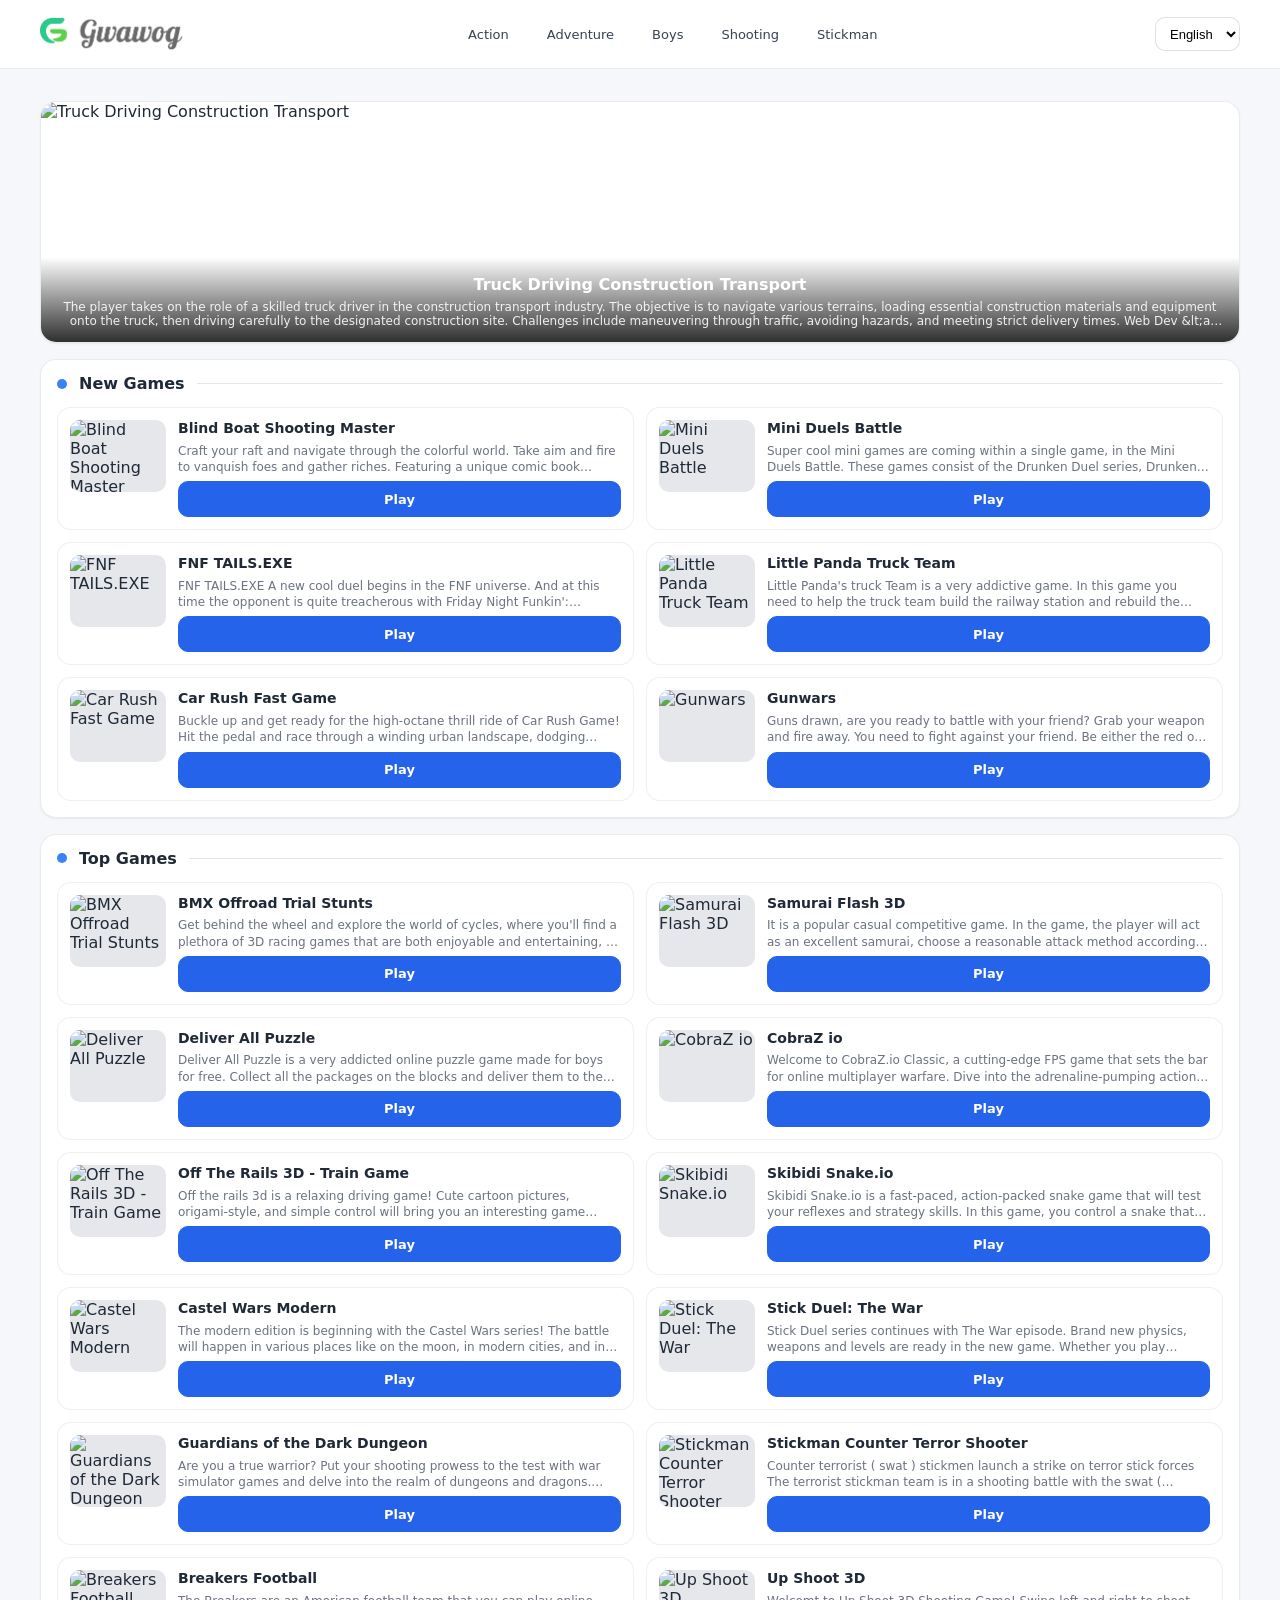
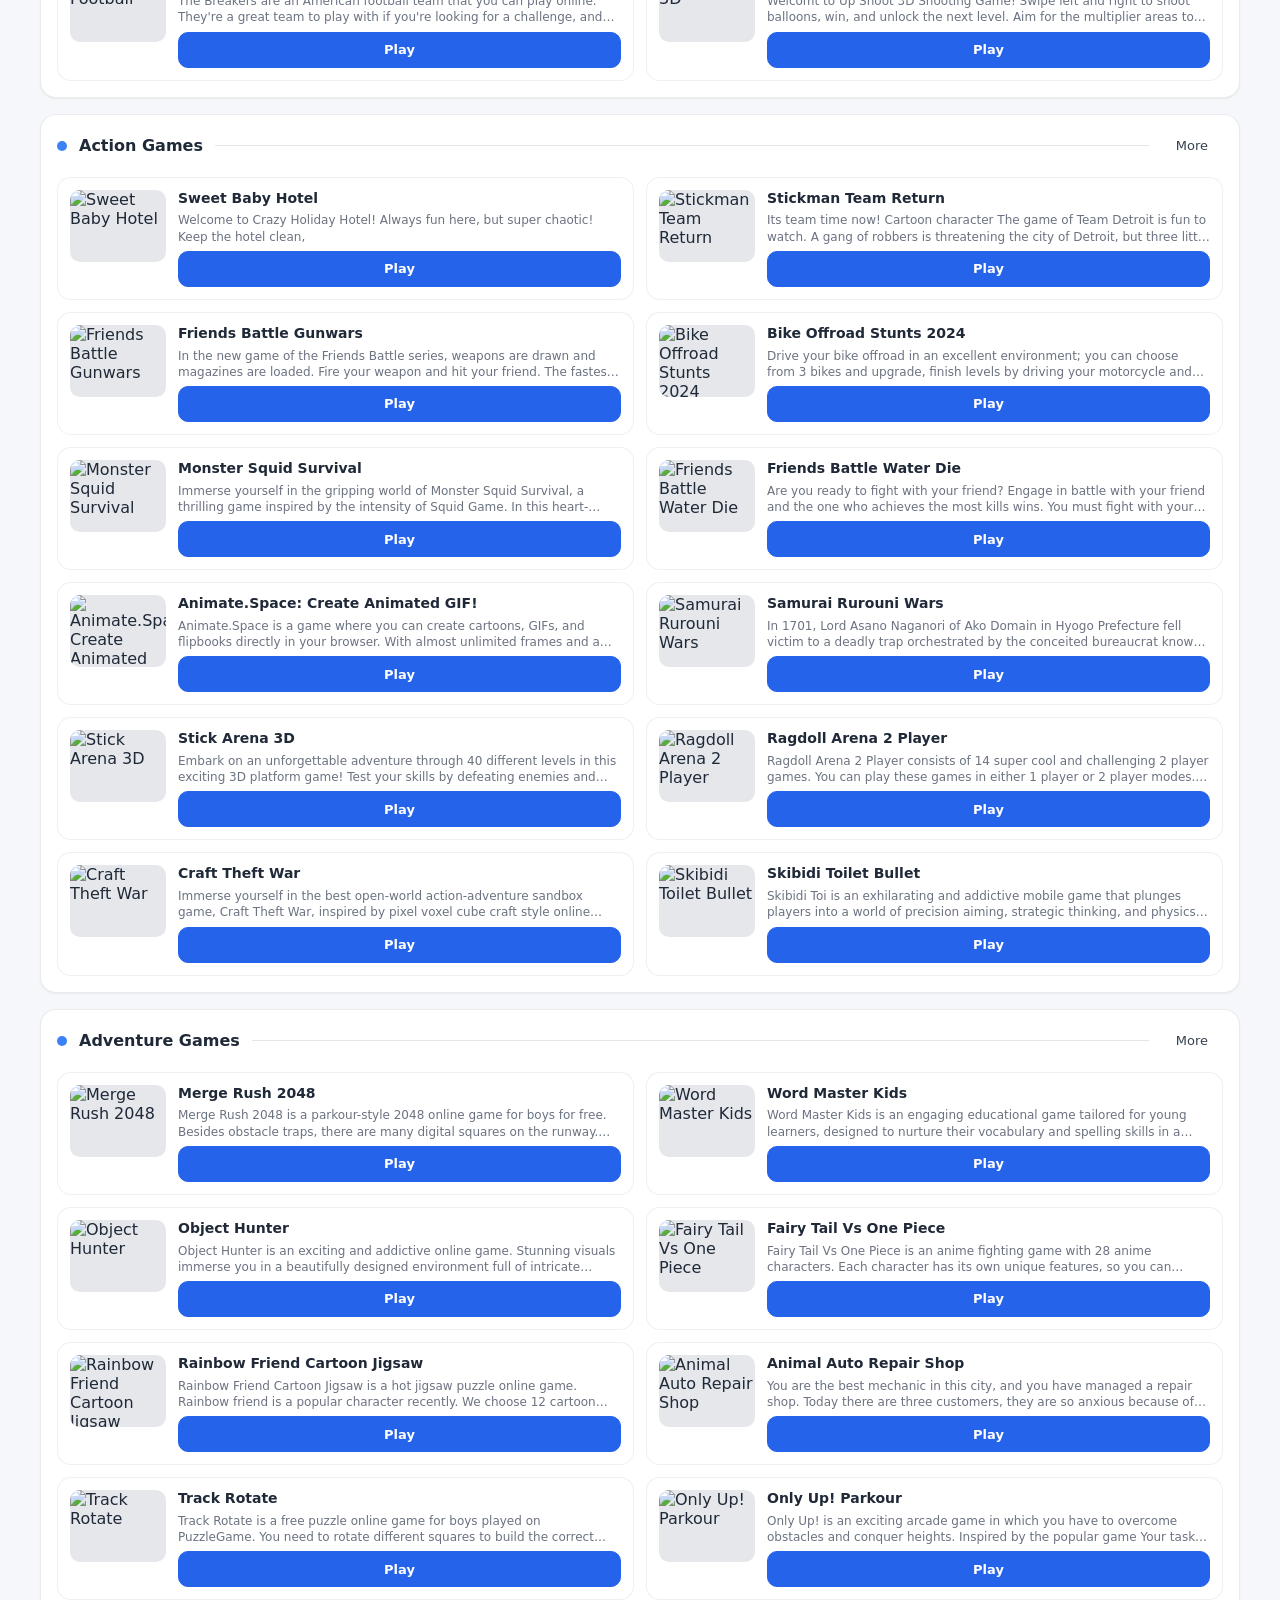
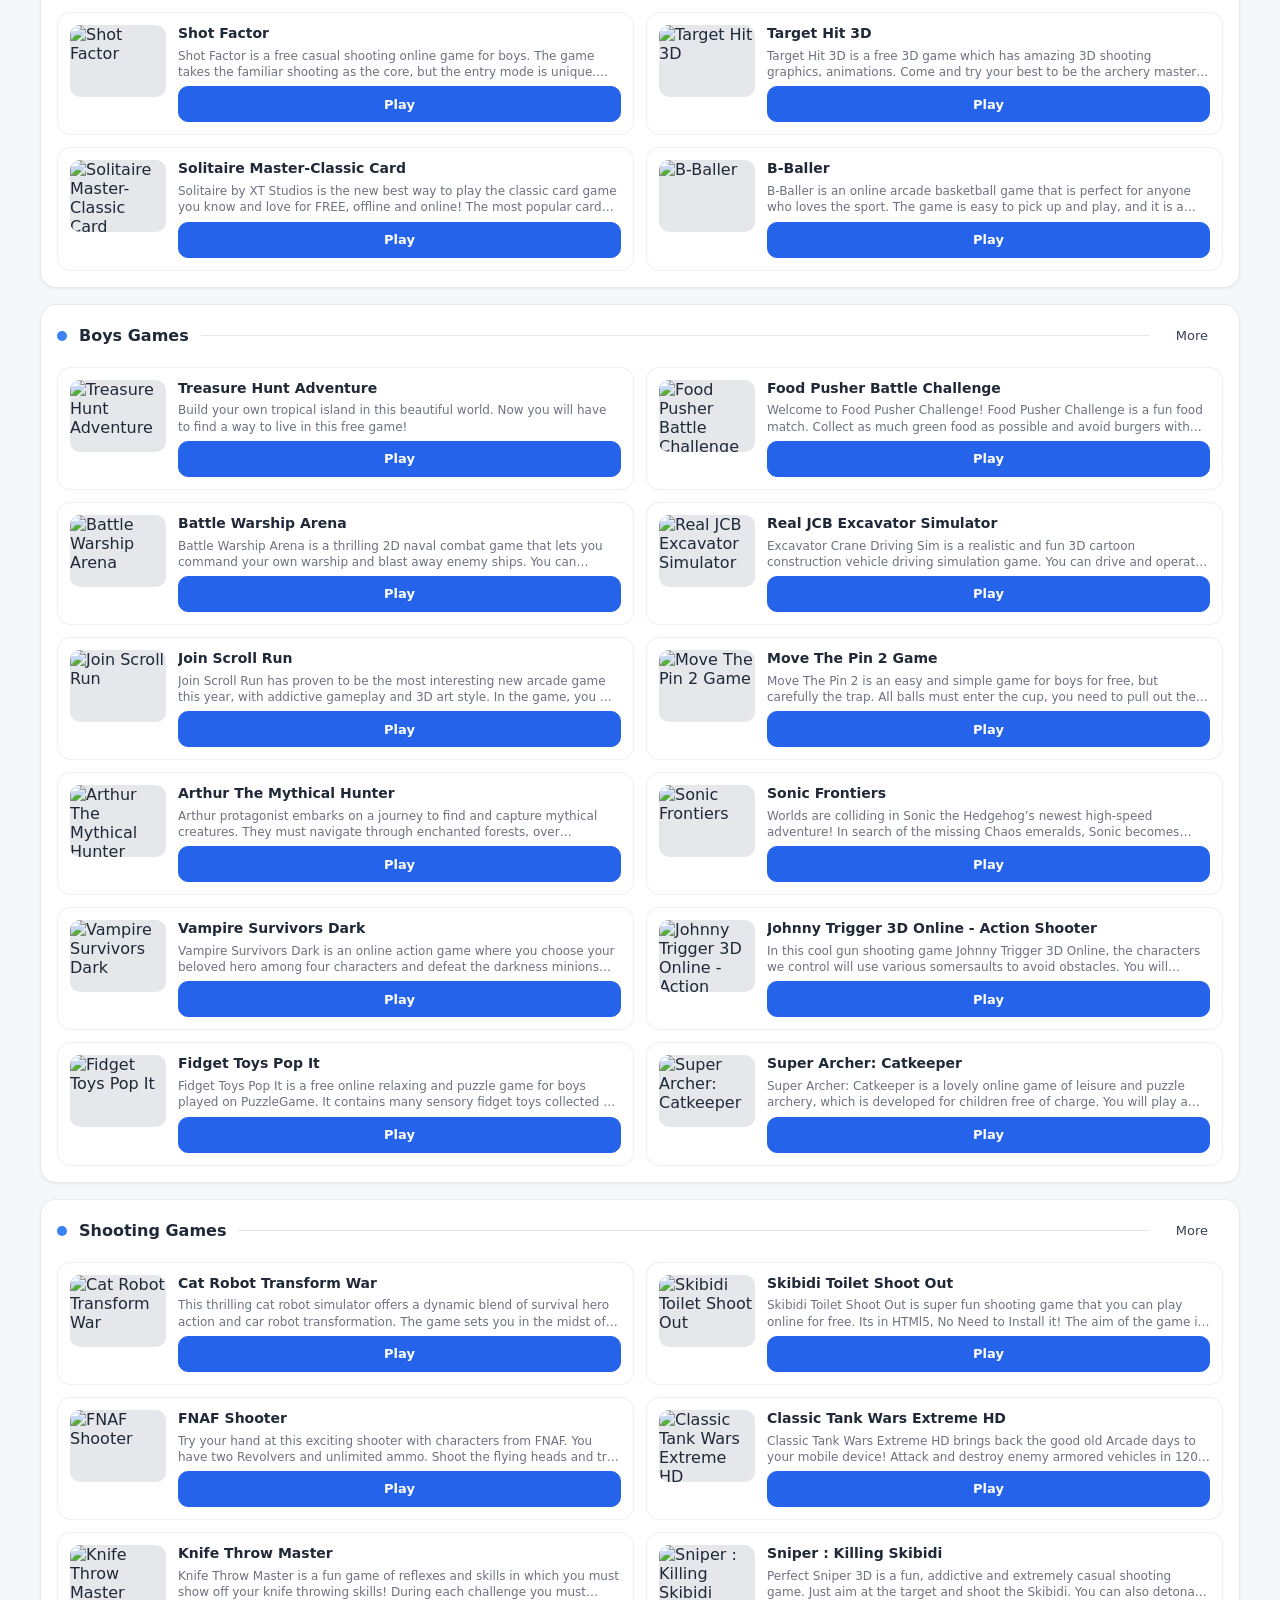
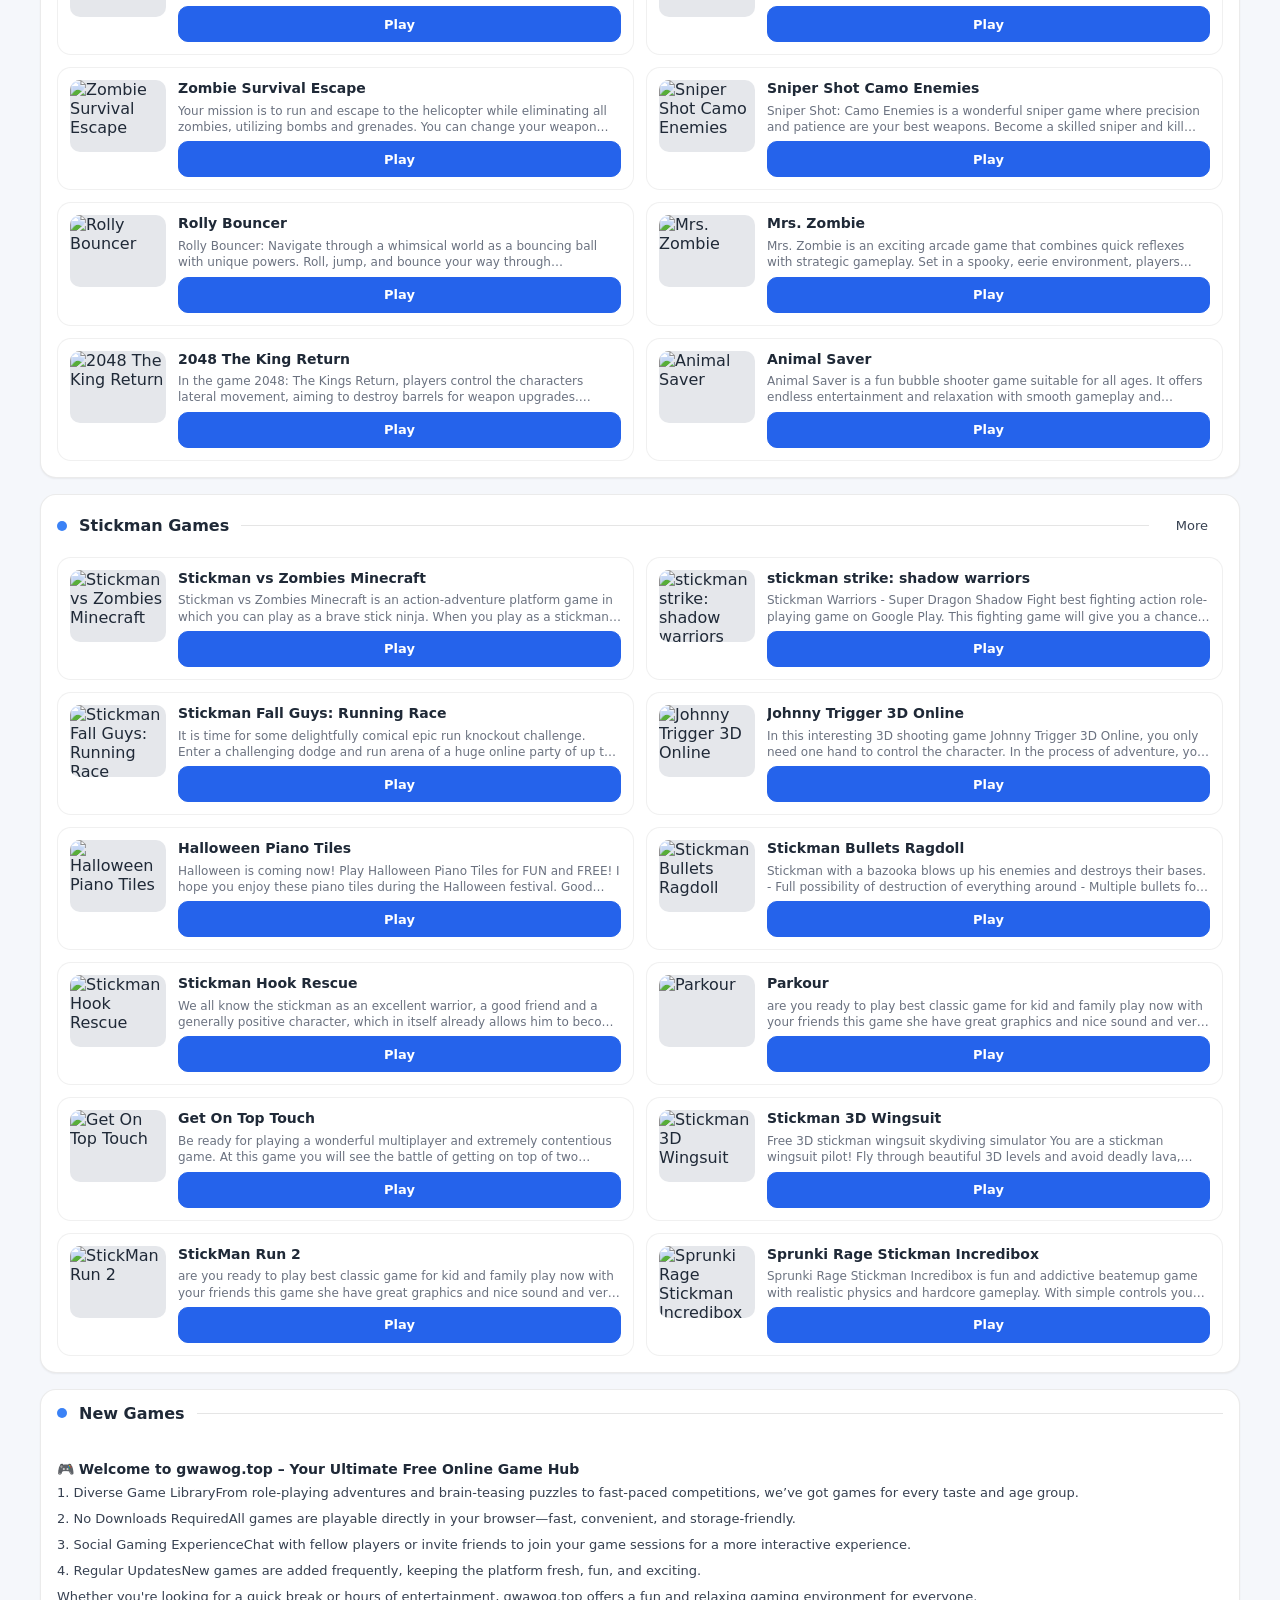
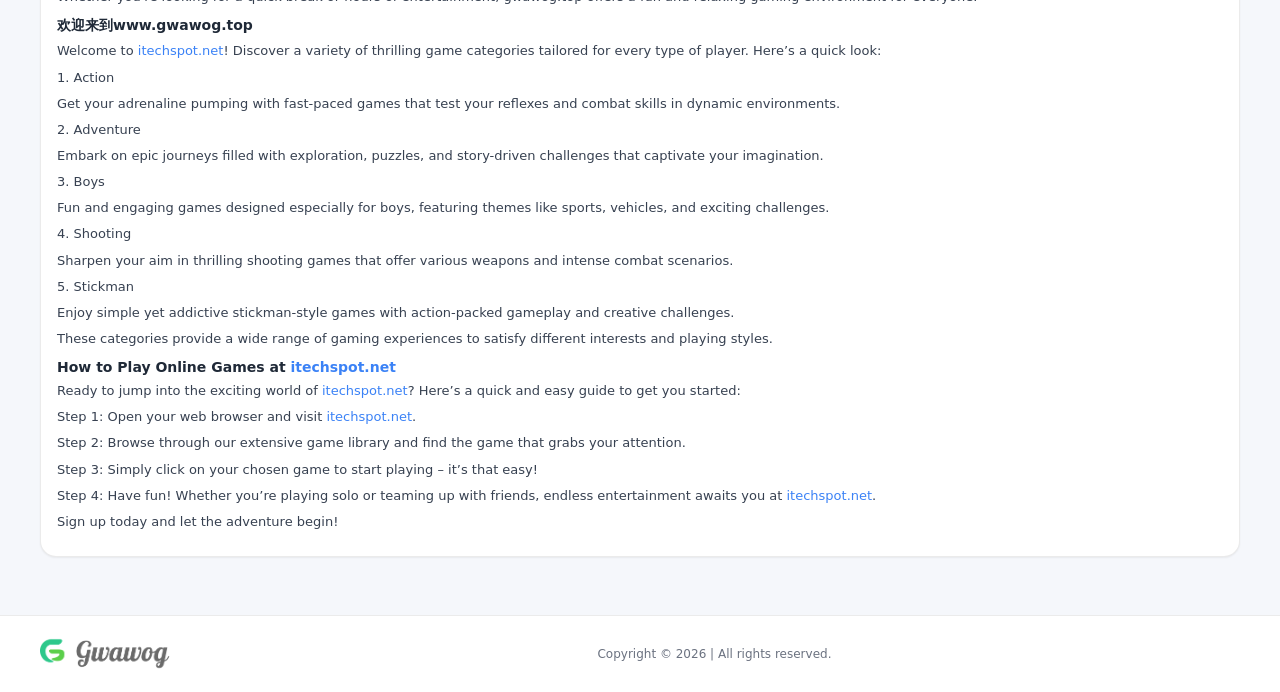
==== index.html @ 8b952397 "xiewen" ====
<!doctype html>
<html lang="en">
  <head>
    <meta charset="utf-8" />
    <meta name="viewport" content="width=device-width, initial-scale=1" />
    <title>itechspot.net</title>
    <link rel="icon" href="./public/static/favicon.ico" />
    <link rel="stylesheet" href="./assets/app.css" />
    <script async src="https://pagead2.googlesyndication.com/pagead/js/adsbygoogle.js?client=ca-pub-3667734512479064" crossorigin="anonymous"></script>
    <script async src="https://www.googletagmanager.com/gtag/js?id=G-0FKCXR93S2" crossorigin="anonymous"></script>
    <script>
      window.dataLayer = window.dataLayer || [];
      function gtag(){window.dataLayer.push(arguments)}
      gtag('js', new Date());
      gtag('config', 'G-0FKCXR93S2');
    </script>
    <script>
      !function (w, d, t) {
        w.TiktokAnalyticsObject=t;var ttq=w[t]=w[t]||[];ttq.methods=["page","track","identify","instances","debug","on","off","once","ready","alias","group","enableCookie","disableCookie","holdConsent","revokeConsent","grantConsent"],ttq.setAndDefer=function(t,e){t[e]=function(){t.push([e].concat(Array.prototype.slice.call(arguments,0)))}};for(var i=0;i<ttq.methods.length;i++)ttq.setAndDefer(ttq,ttq.methods[i]);ttq.instance=function(t){for(
        var e=ttq._i[t]||[],n=0;n<ttq.methods.length;n++)ttq.setAndDefer(e,ttq.methods[n]);return e},ttq.load=function(e,n){var r="https://analytics.tiktok.com/i18n/pixel/events.js",o=n&&n.partner;ttq._i=ttq._i||{},ttq._i[e]=[],ttq._i[e]._u=r,ttq._t=ttq._t||{},ttq._t[e]=+new Date,ttq._o=ttq._o||{},ttq._o[e]=n||{};n=document.createElement("script")
        ;n.type="text/javascript",n.async=!0,n.src=r+"?sdkid="+e+"&lib="+t;e=document.getElementsByTagName("script")[0];e.parentNode.insertBefore(n,e)};
        ttq.load('D3RL3DRC77U1N95E6690');
        ttq.page();
      }(window, document, 'ttq');
    </script>
  </head>
  <body>
    <header class="header">
      <div class="nav">
        <a id="logo-link" class="logo" href="./index.html">
          <img src="./public/static/Group%20116.png" alt="gwawog" />
        </a>
        <div id="nav-links" class="nav-links"></div>
        <div class="lang">
          <select id="lang-select" class="select" aria-label="Language">
            <option value="en-US">English</option>
            <option value="ja-JP">日本語</option>
          </select>
        </div>
      </div>
    </header>

    <main class="container">
      <div id="app-error" style="color:#dc2626;font-size:13px;margin:10px 0;"></div>

      <!-- Display Ad -->
      <ins class="adsbygoogle"
        style="display:block"
        data-ad-client="ca-pub-3667734512479064"
        data-ad-slot="5269504787"
        data-ad-format="auto"
        data-full-width-responsive="true"></ins>
      <script>(adsbygoogle = window.adsbygoogle || []).push({});</script>

      <section class="card section hero">
        <div id="hero-track" class="hero-track"></div>
      </section>

      <section id="new-section" class="card section"></section>
      <section id="top-section" class="card section"></section>

      <div id="category-sections"></div>

      <section class="card section">
        <div class="section-head">
          <div class="dot"></div>
          <h2 id="page-title" class="section-title"></h2>
          <div class="section-line"></div>
        </div>
        <div id="info" class="info"></div>
      </section>

      <!-- Multiplex Ad -->
      <ins class="adsbygoogle"
        style="display:block"
        data-ad-format="autorelaxed"
        data-ad-client="ca-pub-3667734512479064"
        data-ad-slot="5648778738"></ins>
      <script>(adsbygoogle = window.adsbygoogle || []).push({});</script>
    </main>

    <footer class="footer">
      <div class="footer-inner">
        <img src="./public/static/Group%20116.png" alt="gwawog" />
        <div class="copyright">Copyright © <span id="year"></span> | All rights reserved.</div>
      </div>
    </footer>

    <script src="./generated/en-US.js"></script>
    <script src="./generated/ja-JP.js"></script>
    <script src="./assets/app.js"></script>
  </body>
</html>
---- assets/app.css ----
html, body {
  height: 100%;
}

body {
  margin: 0;
  font-family: ui-sans-serif, system-ui, -apple-system, Segoe UI, Roboto, Helvetica, Arial, "Apple Color Emoji", "Segoe UI Emoji";
  color: #1f2937;
  background: #f5f7fb;
}

a {
  color: inherit;
  text-decoration: none;
}

.container {
  max-width: 1200px;
  margin: 0 auto;
  padding: 16px 16px 24px;
}

.header {
  position: sticky;
  top: 0;
  z-index: 50;
  background: rgba(255, 255, 255, 0.92);
  backdrop-filter: blur(10px);
  border-bottom: 1px solid rgba(0, 0, 0, 0.08);
}

.nav {
  max-width: 1200px;
  margin: 0 auto;
  padding: 12px 16px;
  display: flex;
  align-items: center;
  justify-content: space-between;
  gap: 16px;
}

.logo {
  display: flex;
  align-items: center;
  gap: 10px;
}

.logo img {
  height: 44px;
  width: auto;
  display: block;
}

.nav-links {
  display: flex;
  flex-wrap: wrap;
  gap: 8px;
  align-items: center;
  justify-content: center;
}

.nav-pill {
  display: inline-flex;
  align-items: center;
  justify-content: center;
  height: 32px;
  padding: 0 14px;
  border-radius: 10px;
  color: #374151;
  background: transparent;
  border: 1px solid transparent;
  font-size: 13px;
  font-weight: 500;
  transition: background 0.15s ease, border-color 0.15s ease, color 0.15s ease;
}

.nav-pill:hover {
  background: #eff6ff;
  border-color: rgba(59, 130, 246, 0.15);
  color: #1d4ed8;
}

.nav-pill.active {
  background: #dbeafe;
  border-color: rgba(59, 130, 246, 0.35);
  color: #1d4ed8;
}

.lang {
  display: inline-flex;
  align-items: center;
  gap: 8px;
}

.select {
  height: 34px;
  border: 1px solid rgba(0, 0, 0, 0.12);
  border-radius: 10px;
  padding: 0 10px;
  font-size: 13px;
  background: white;
}

.card {
  background: white;
  border: 1px solid rgba(0, 0, 0, 0.08);
  border-radius: 16px;
  box-shadow: 0 1px 2px rgba(0, 0, 0, 0.06);
  overflow: hidden;
}

.section {
  margin: 16px 0;
}

.section-head {
  padding: 14px 16px;
  display: flex;
  align-items: center;
  gap: 12px;
}

.dot {
  width: 10px;
  height: 10px;
  border-radius: 999px;
  background: #3b82f6;
}

.section-title {
  font-size: 16px;
  font-weight: 800;
  margin: 0;
}

.section-line {
  flex: 1;
  height: 1px;
  background: rgba(0, 0, 0, 0.1);
}

.grid {
  padding: 0 16px 16px;
  display: grid;
  grid-template-columns: repeat(2, minmax(0, 1fr));
  gap: 12px;
}

@media (max-width: 720px) {
  .grid {
    grid-template-columns: 1fr;
  }
  .nav {
    flex-wrap: wrap;
    justify-content: center;
  }
  .nav-links {
    width: 100%;
  }
}

.game {
  display: flex;
  gap: 12px;
  align-items: stretch;
  padding: 12px;
  border: 1px solid rgba(0, 0, 0, 0.06);
  border-radius: 14px;
  transition: transform 0.12s ease, box-shadow 0.12s ease, border-color 0.12s ease;
  background: #ffffff;
}

.game:hover {
  transform: translateY(-1px);
  border-color: rgba(59, 130, 246, 0.2);
  box-shadow: 0 6px 18px rgba(15, 23, 42, 0.08);
}

.game-thumb {
  width: 96px;
  height: 72px;
  border-radius: 10px;
  overflow: hidden;
  flex: 0 0 auto;
  background: #e5e7eb;
}

.game-thumb img {
  width: 100%;
  height: 100%;
  object-fit: cover;
  display: block;
}

.game-body {
  min-width: 0;
  display: flex;
  flex-direction: column;
  gap: 6px;
  flex: 1;
}

.game-title {
  font-size: 14px;
  font-weight: 800;
  margin: 0;
  line-height: 1.2;
  overflow: hidden;
  text-overflow: ellipsis;
  white-space: nowrap;
}

.game-desc {
  font-size: 12px;
  color: #6b7280;
  margin: 0;
  line-height: 1.35;
  display: -webkit-box;
  -webkit-line-clamp: 2;
  -webkit-box-orient: vertical;
  overflow: hidden;
}

.btn {
  margin-top: auto;
  display: inline-flex;
  align-items: center;
  justify-content: center;
  height: 34px;
  padding: 0 12px;
  border-radius: 10px;
  border: 1px solid rgba(0, 0, 0, 0.12);
  background: #ffffff;
  color: #111827;
  font-size: 13px;
  font-weight: 600;
}

.btn.primary {
  background: #2563eb;
  border-color: #2563eb;
  color: white;
}

.btn.primary:hover {
  background: #1d4ed8;
  border-color: #1d4ed8;
}

.hero {
  position: relative;
  height: 240px;
}

.hero-track {
  display: flex;
  height: 100%;
  overflow: hidden;
}

.hero-slide {
  width: 100%;
  height: 100%;
  flex: 0 0 100%;
  position: relative;
}

.hero-slide img {
  width: 100%;
  height: 100%;
  object-fit: cover;
  display: block;
}

.hero-overlay {
  position: absolute;
  inset: auto 0 0 0;
  padding: 18px 16px 14px;
  background: linear-gradient(transparent, rgba(0, 0, 0, 0.82));
  color: white;
  text-align: center;
}

.hero-title {
  font-size: 16px;
  font-weight: 800;
  margin: 0 0 6px;
  overflow: hidden;
  text-overflow: ellipsis;
  white-space: nowrap;
}

.hero-desc {
  font-size: 12px;
  margin: 0;
  opacity: 0.9;
  display: -webkit-box;
  -webkit-line-clamp: 2;
  -webkit-box-orient: vertical;
  overflow: hidden;
}

.footer {
  margin-top: 18px;
  background: white;
  border-top: 1px solid rgba(0, 0, 0, 0.08);
}

.footer-inner {
  max-width: 1200px;
  margin: 0 auto;
  padding: 18px 16px;
  display: flex;
  align-items: center;
  gap: 12px;
}

.footer-inner img {
  height: 40px;
  width: auto;
}

.footer-inner .copyright {
  flex: 1;
  text-align: center;
  color: #6b7280;
  font-size: 12px;
}

.info {
  padding: 14px 16px 18px;
}

.info h3 {
  margin: 10px 0 6px;
  font-size: 14px;
  font-weight: 800;
}

.info p {
  margin: 6px 0;
  color: #374151;
  font-size: 13px;
  line-height: 1.55;
}

.host-link {
  color: #3b82f6;
}

.crumb {
  color: #6b7280;
  font-size: 12px;
  margin-bottom: 8px;
}

.page-title {
  margin: 0 0 10px;
  font-size: 20px;
  font-weight: 900;
}

.btn-row {
  display: flex;
  flex-wrap: wrap;
  gap: 10px;
  align-items: center;
}

.btn.ghost {
  background: #ffffff;
}

.player {
  width: 100%;
  aspect-ratio: 16 / 9;
  background: #0b1220;
  border-radius: 14px;
  overflow: hidden;
  border: 1px solid rgba(255, 255, 255, 0.08);
}

.player iframe {
  width: 100%;
  height: 100%;
  border: 0;
  display: block;
  background: #0b1220;
}

.note {
  margin: 10px 0 0;
  color: #6b7280;
  font-size: 12px;
  line-height: 1.5;
}
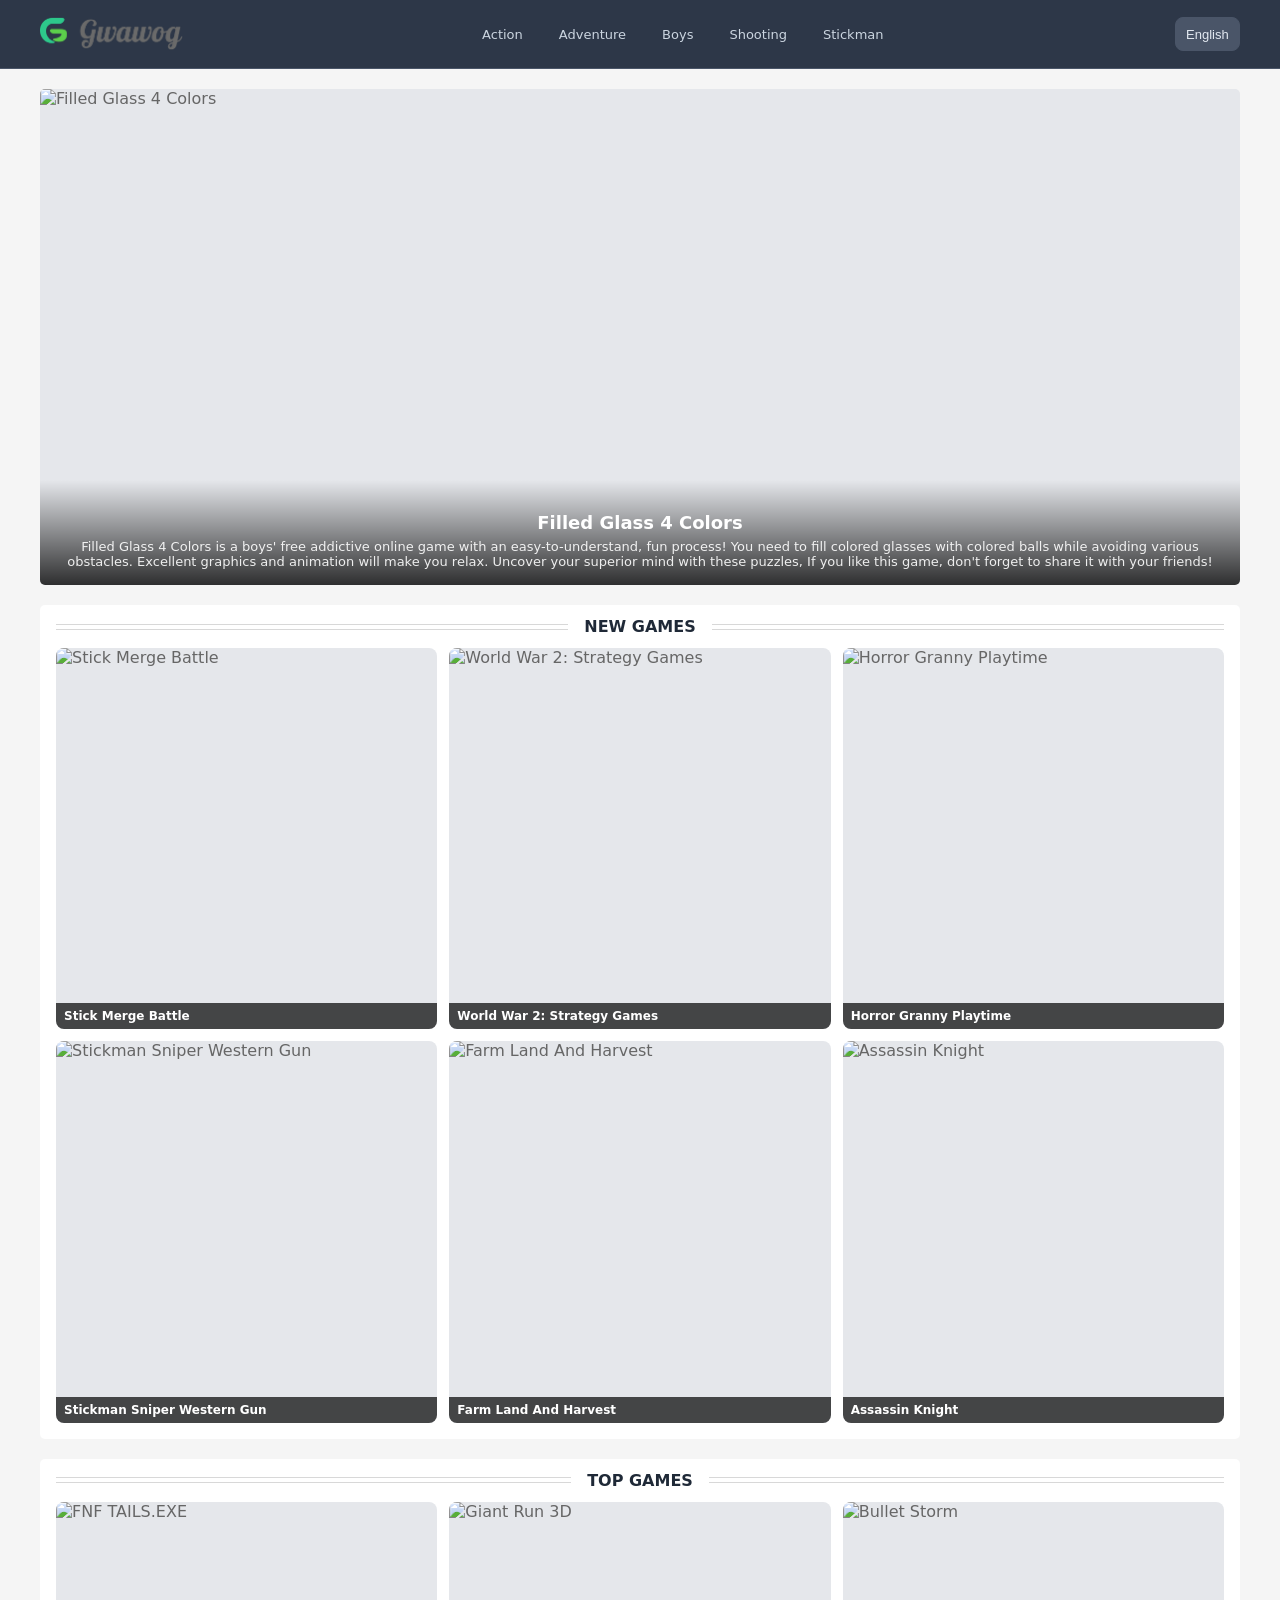
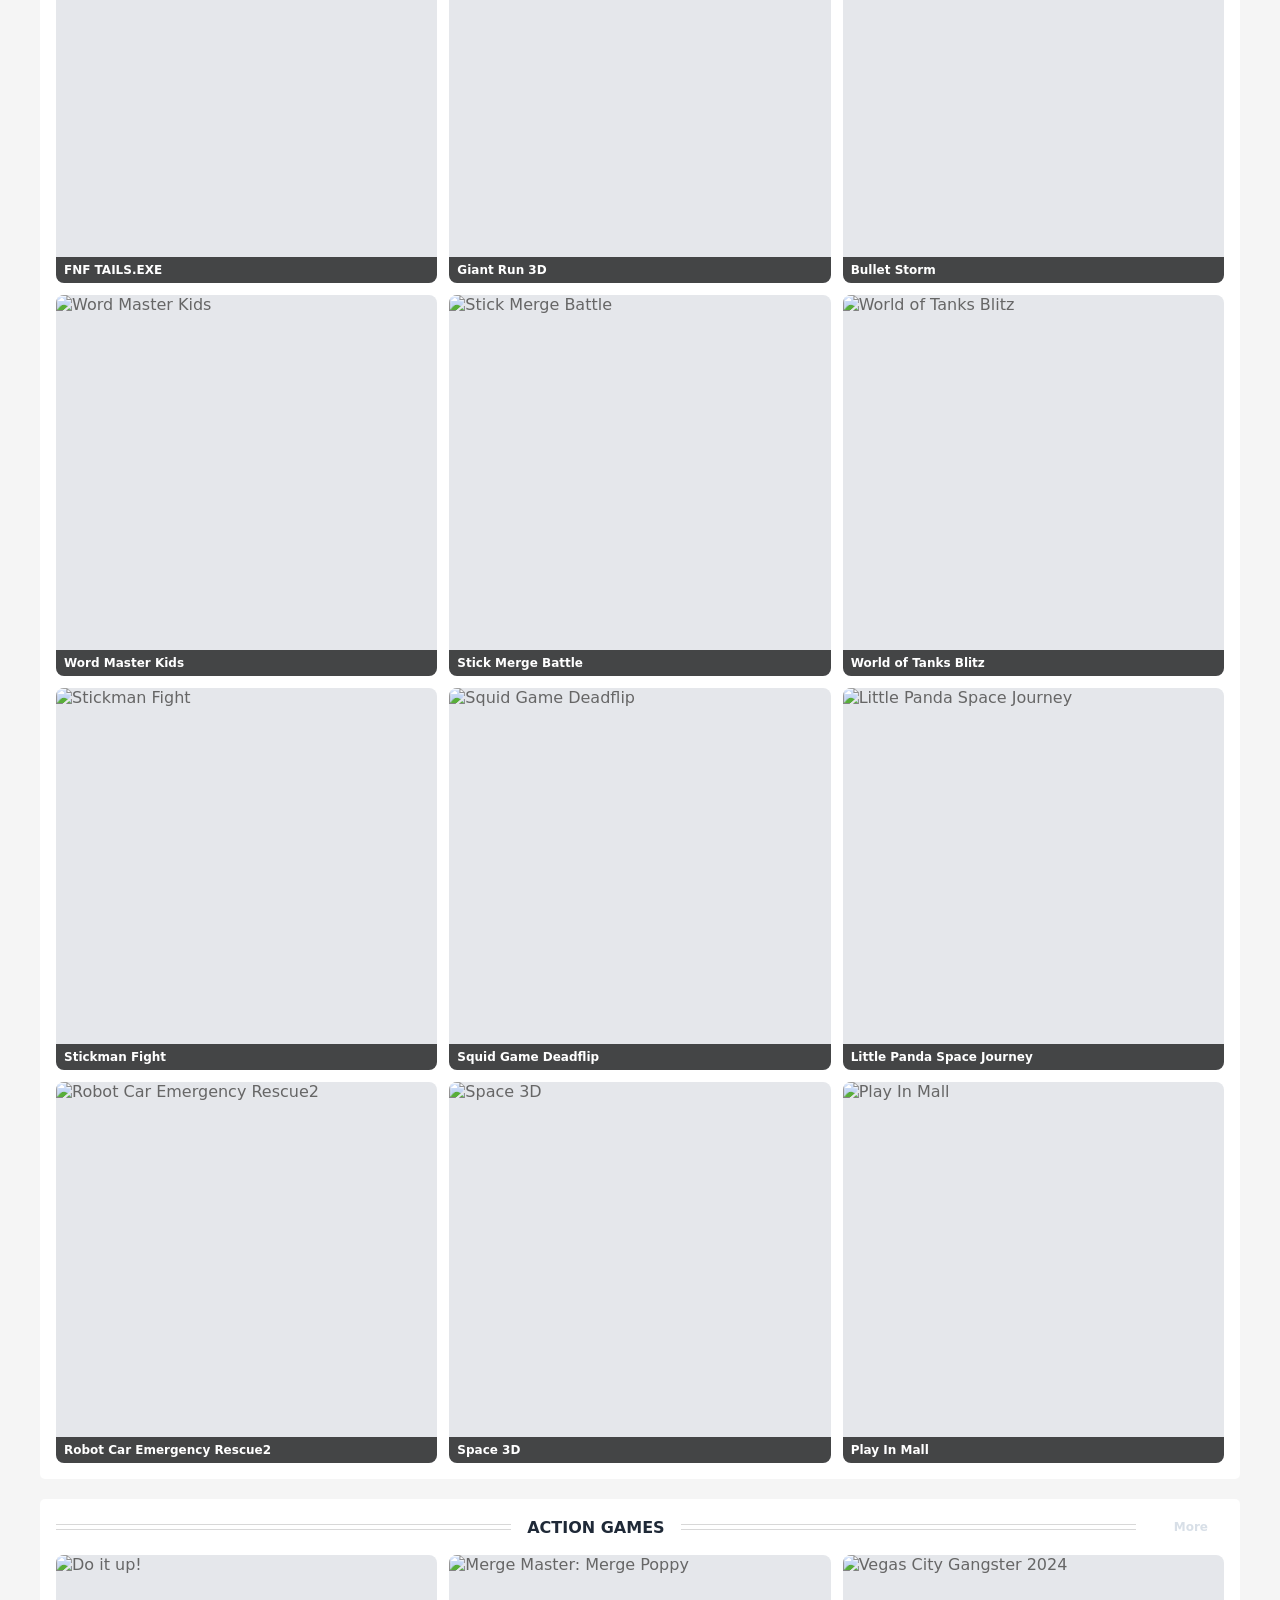
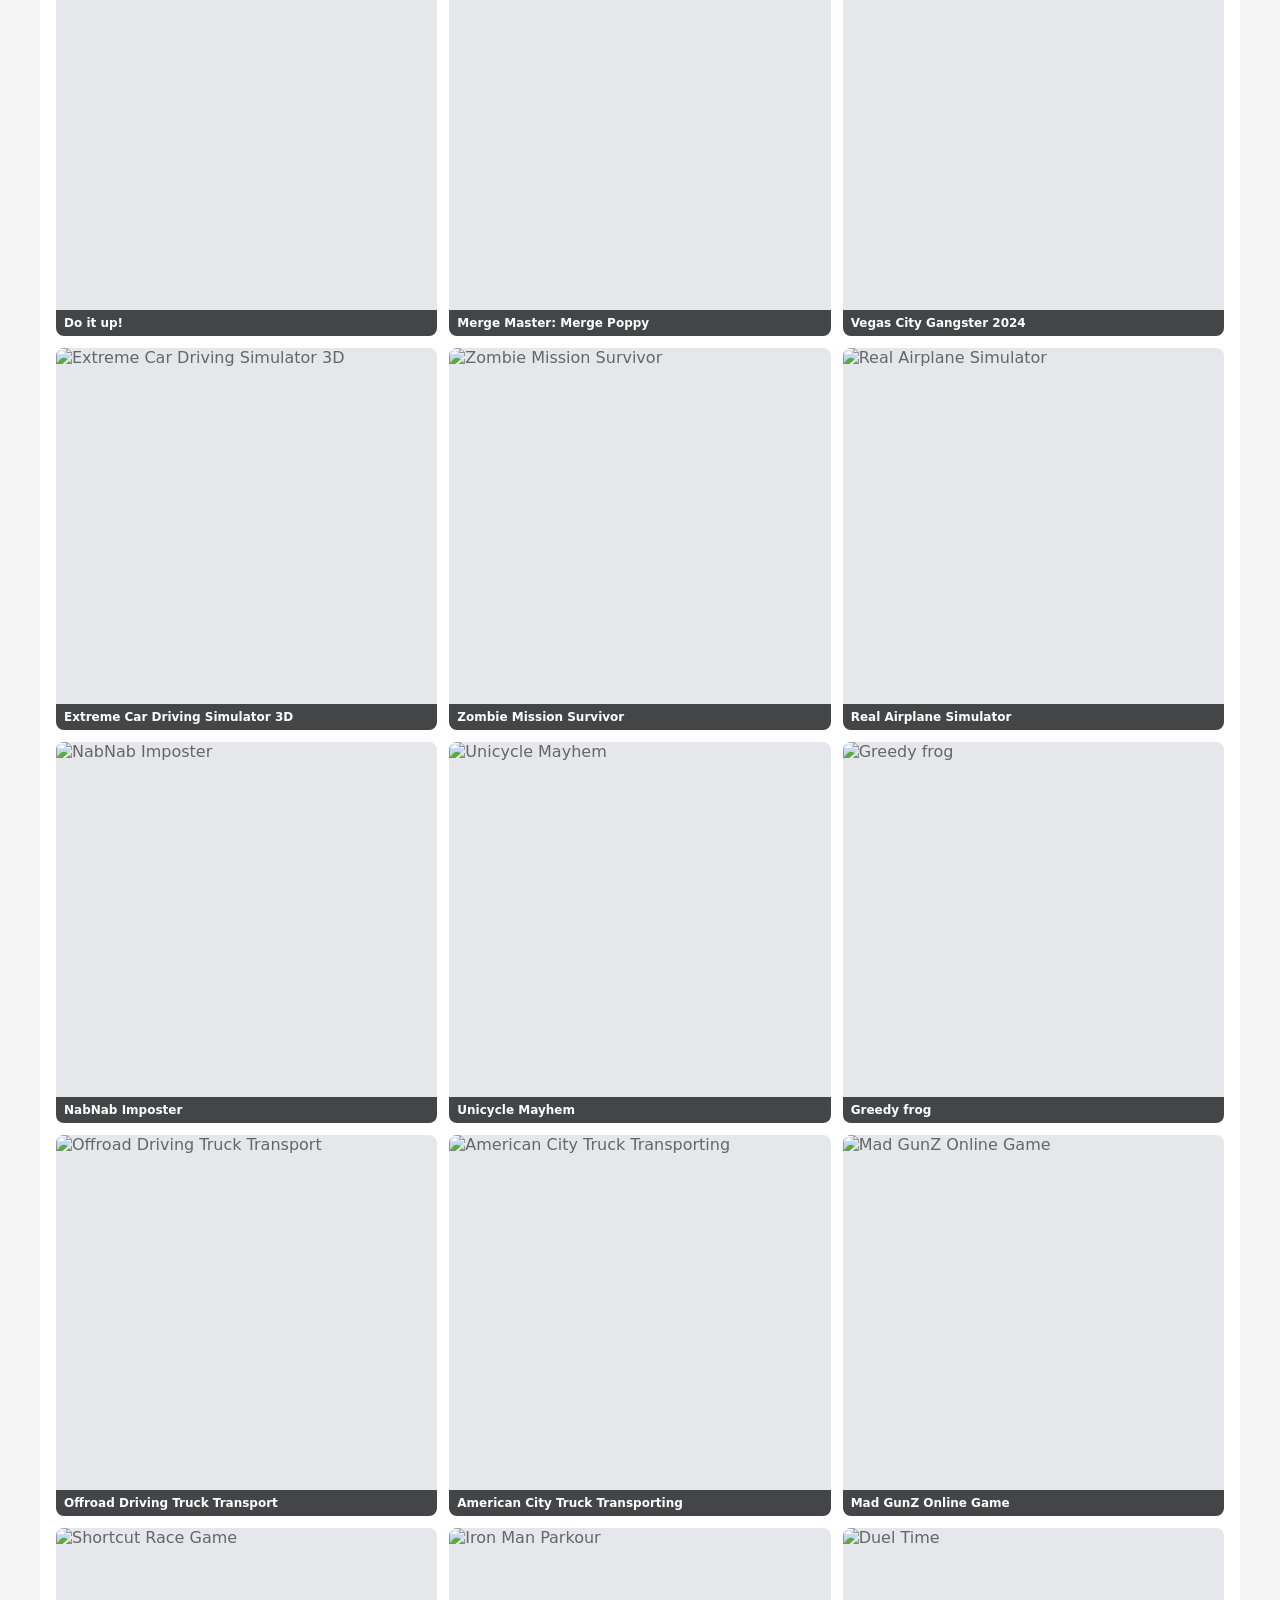
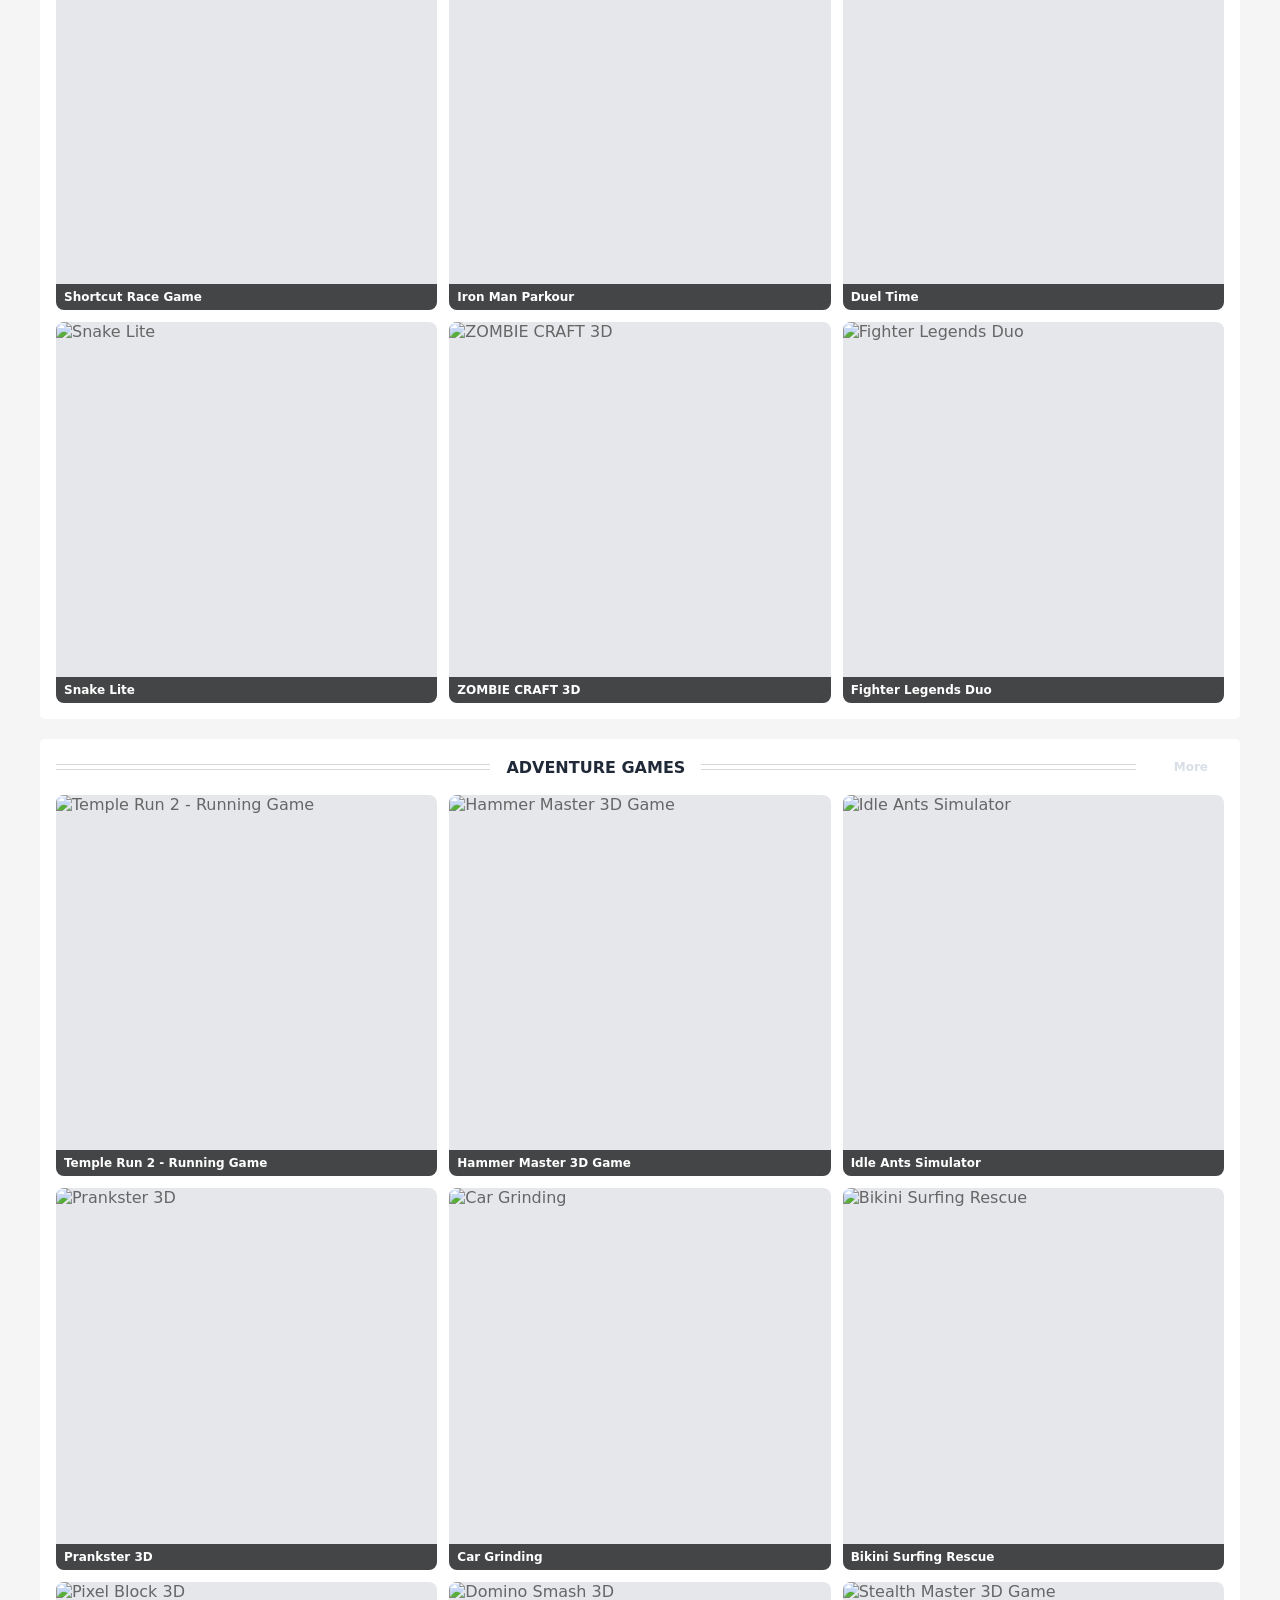
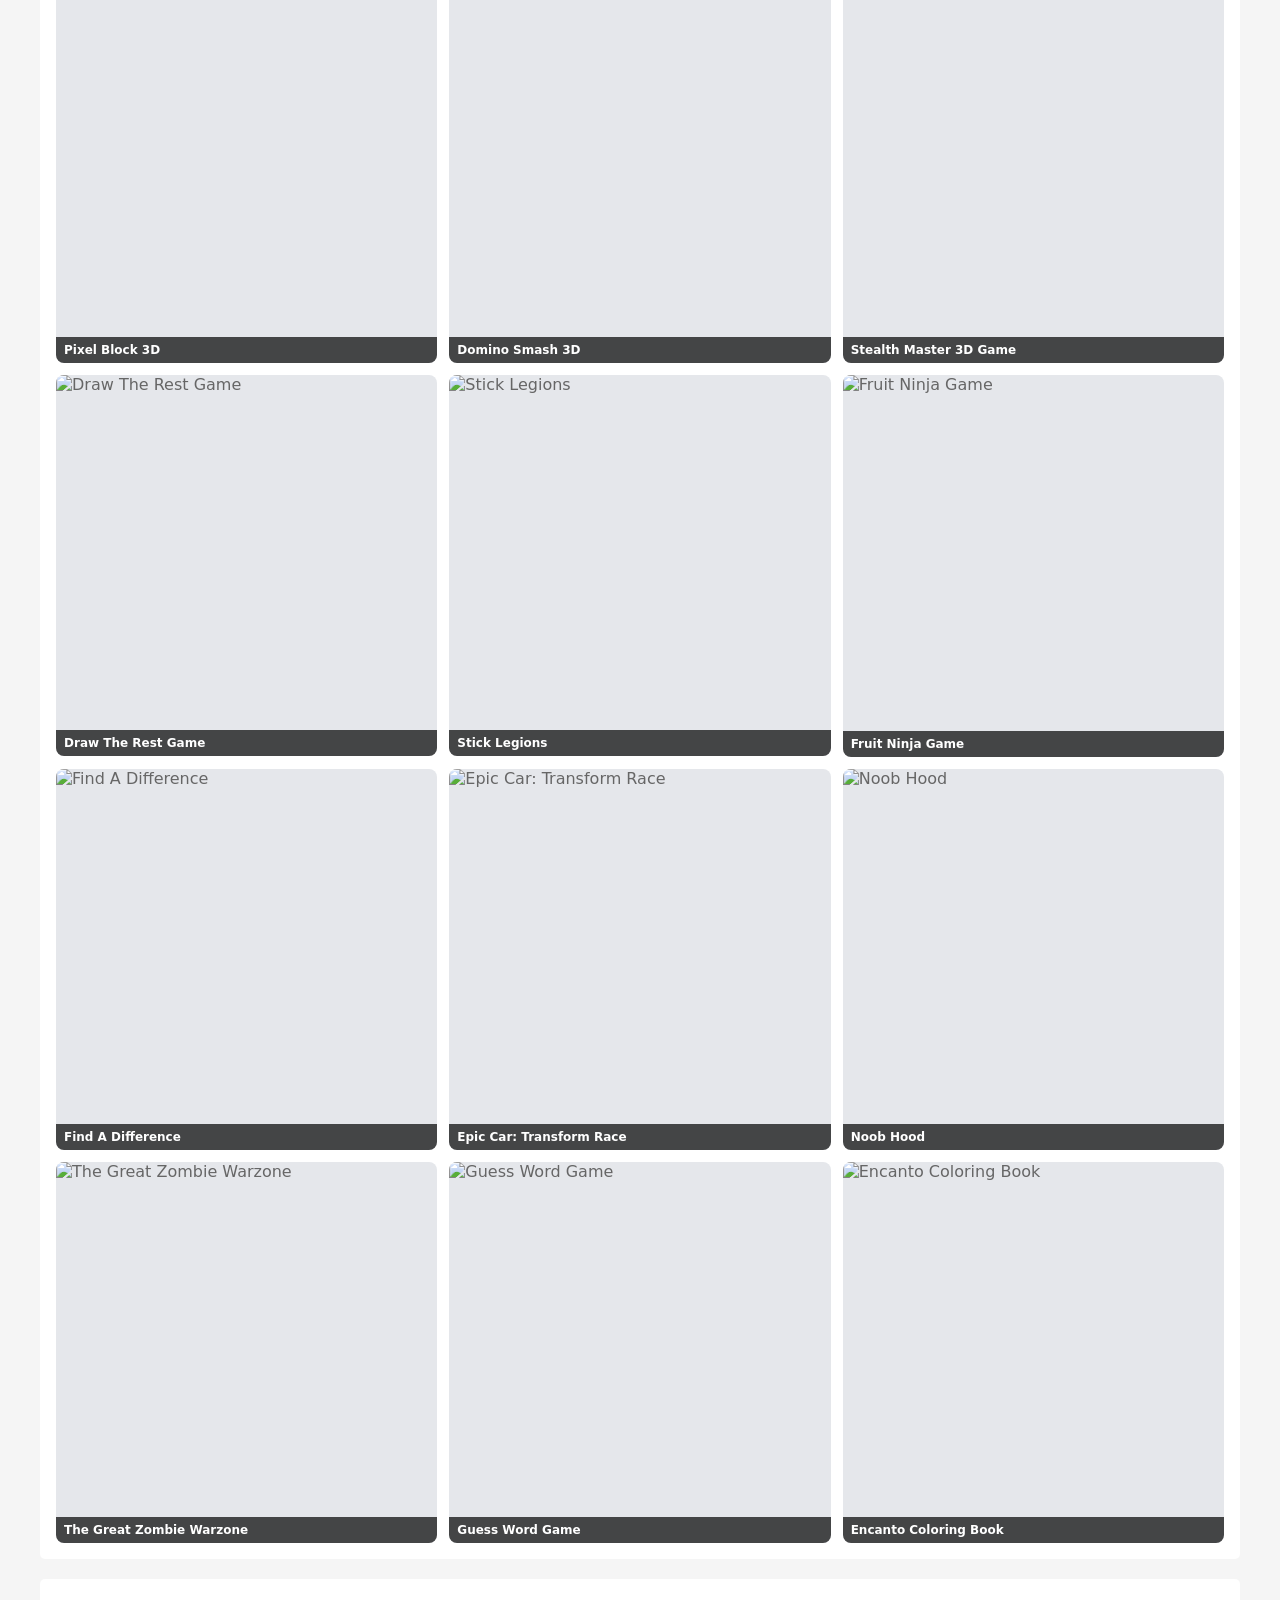
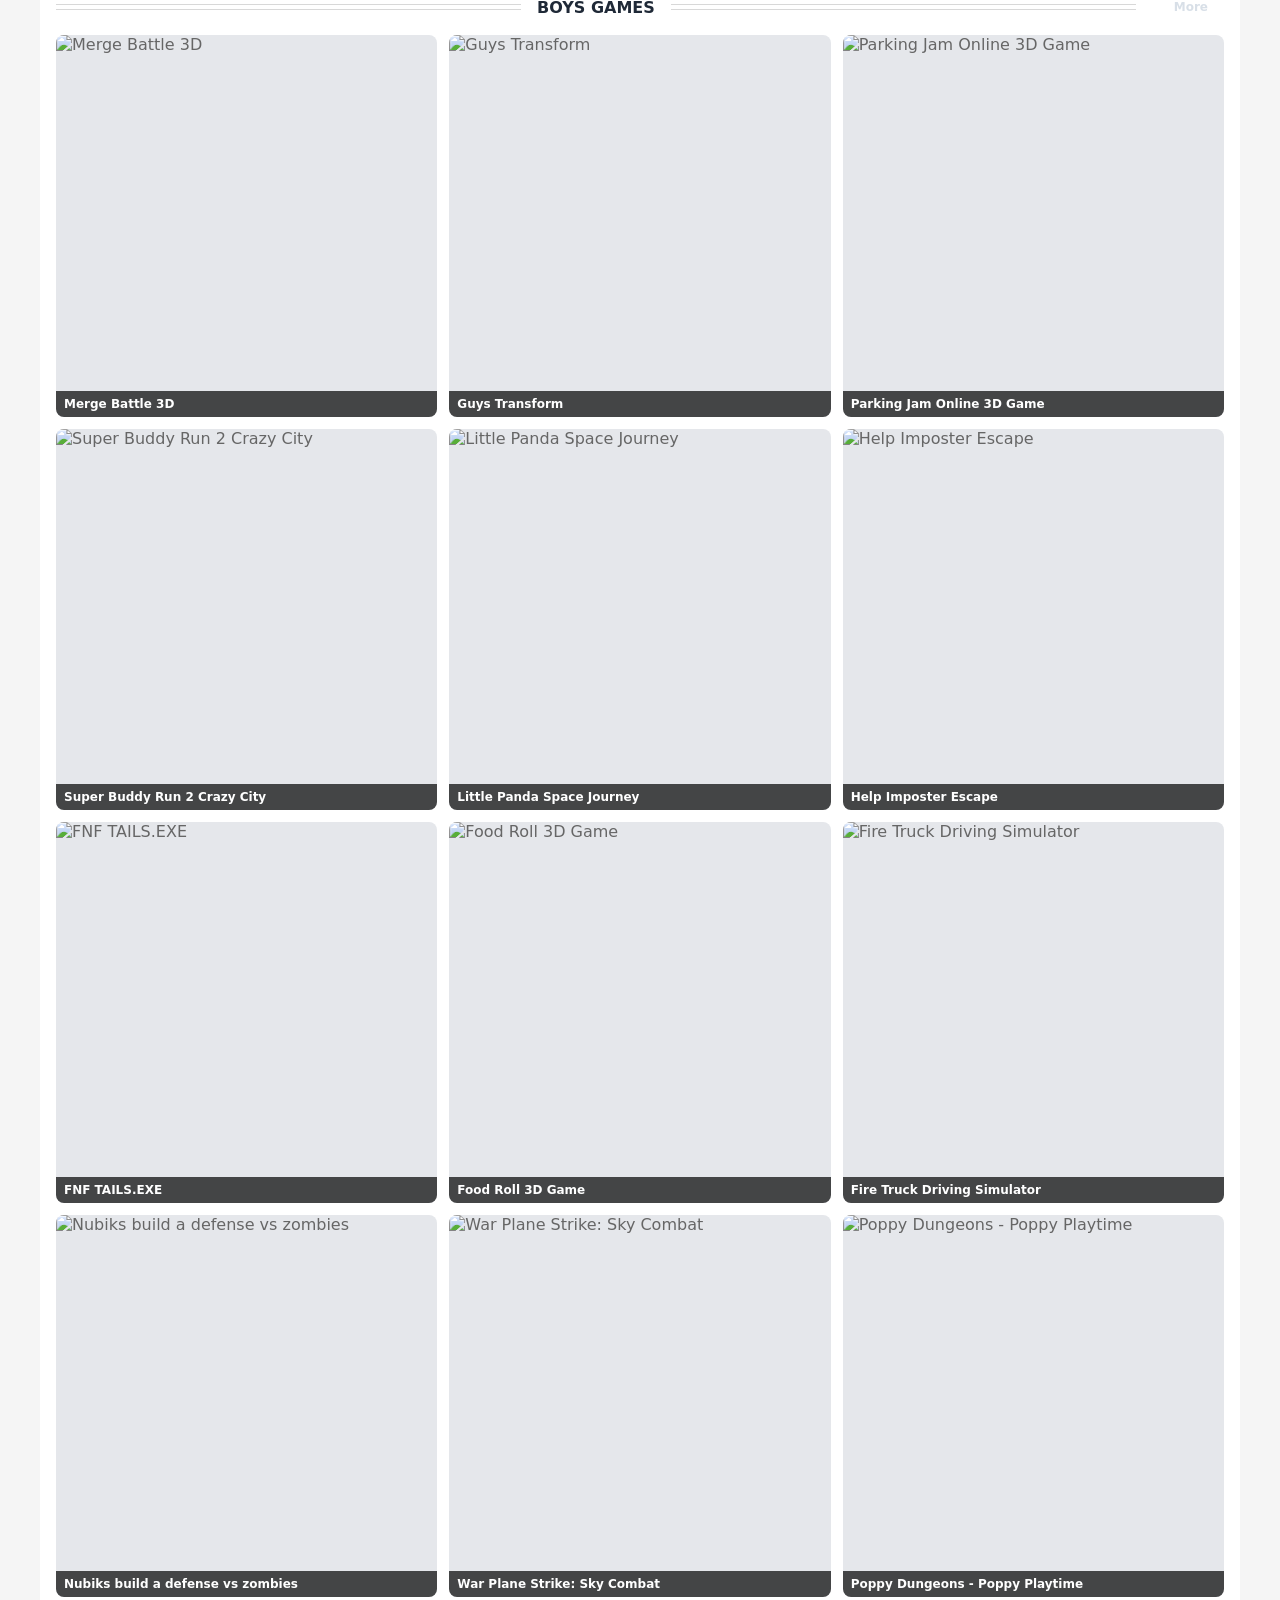
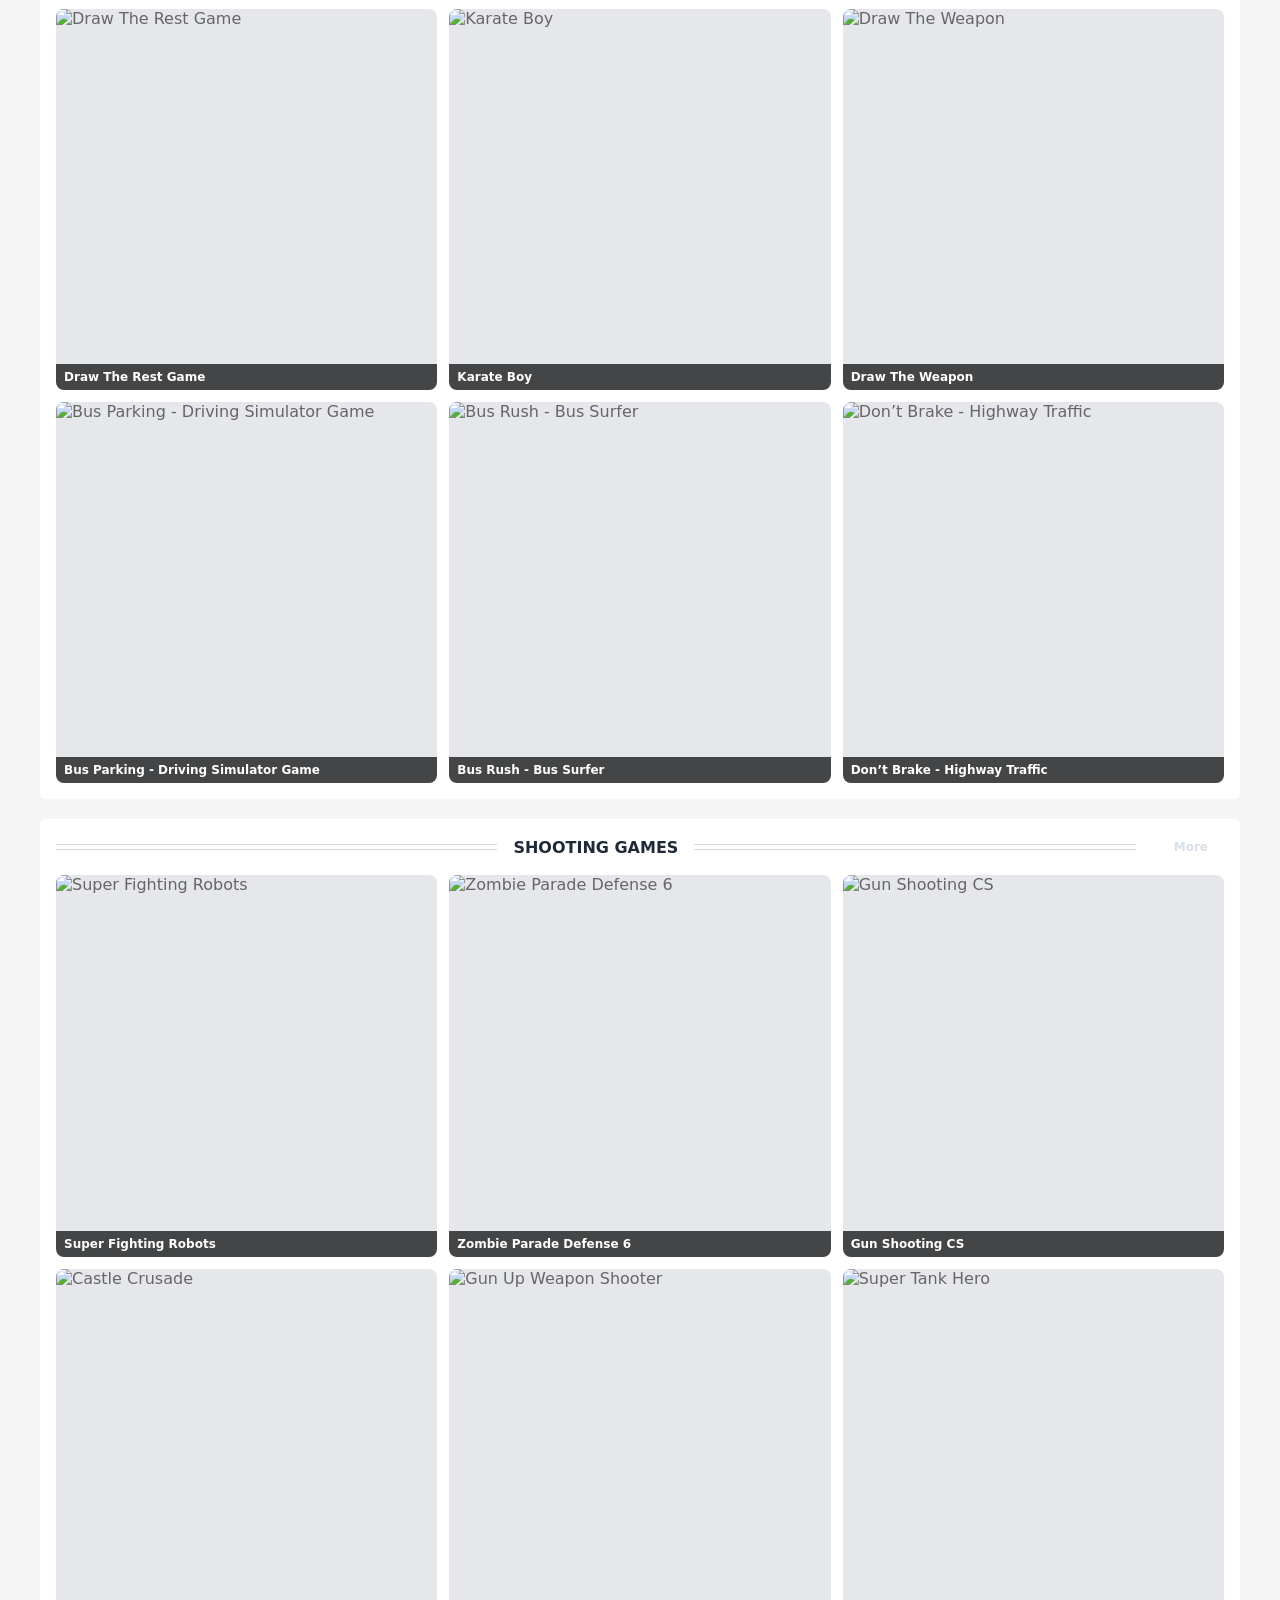
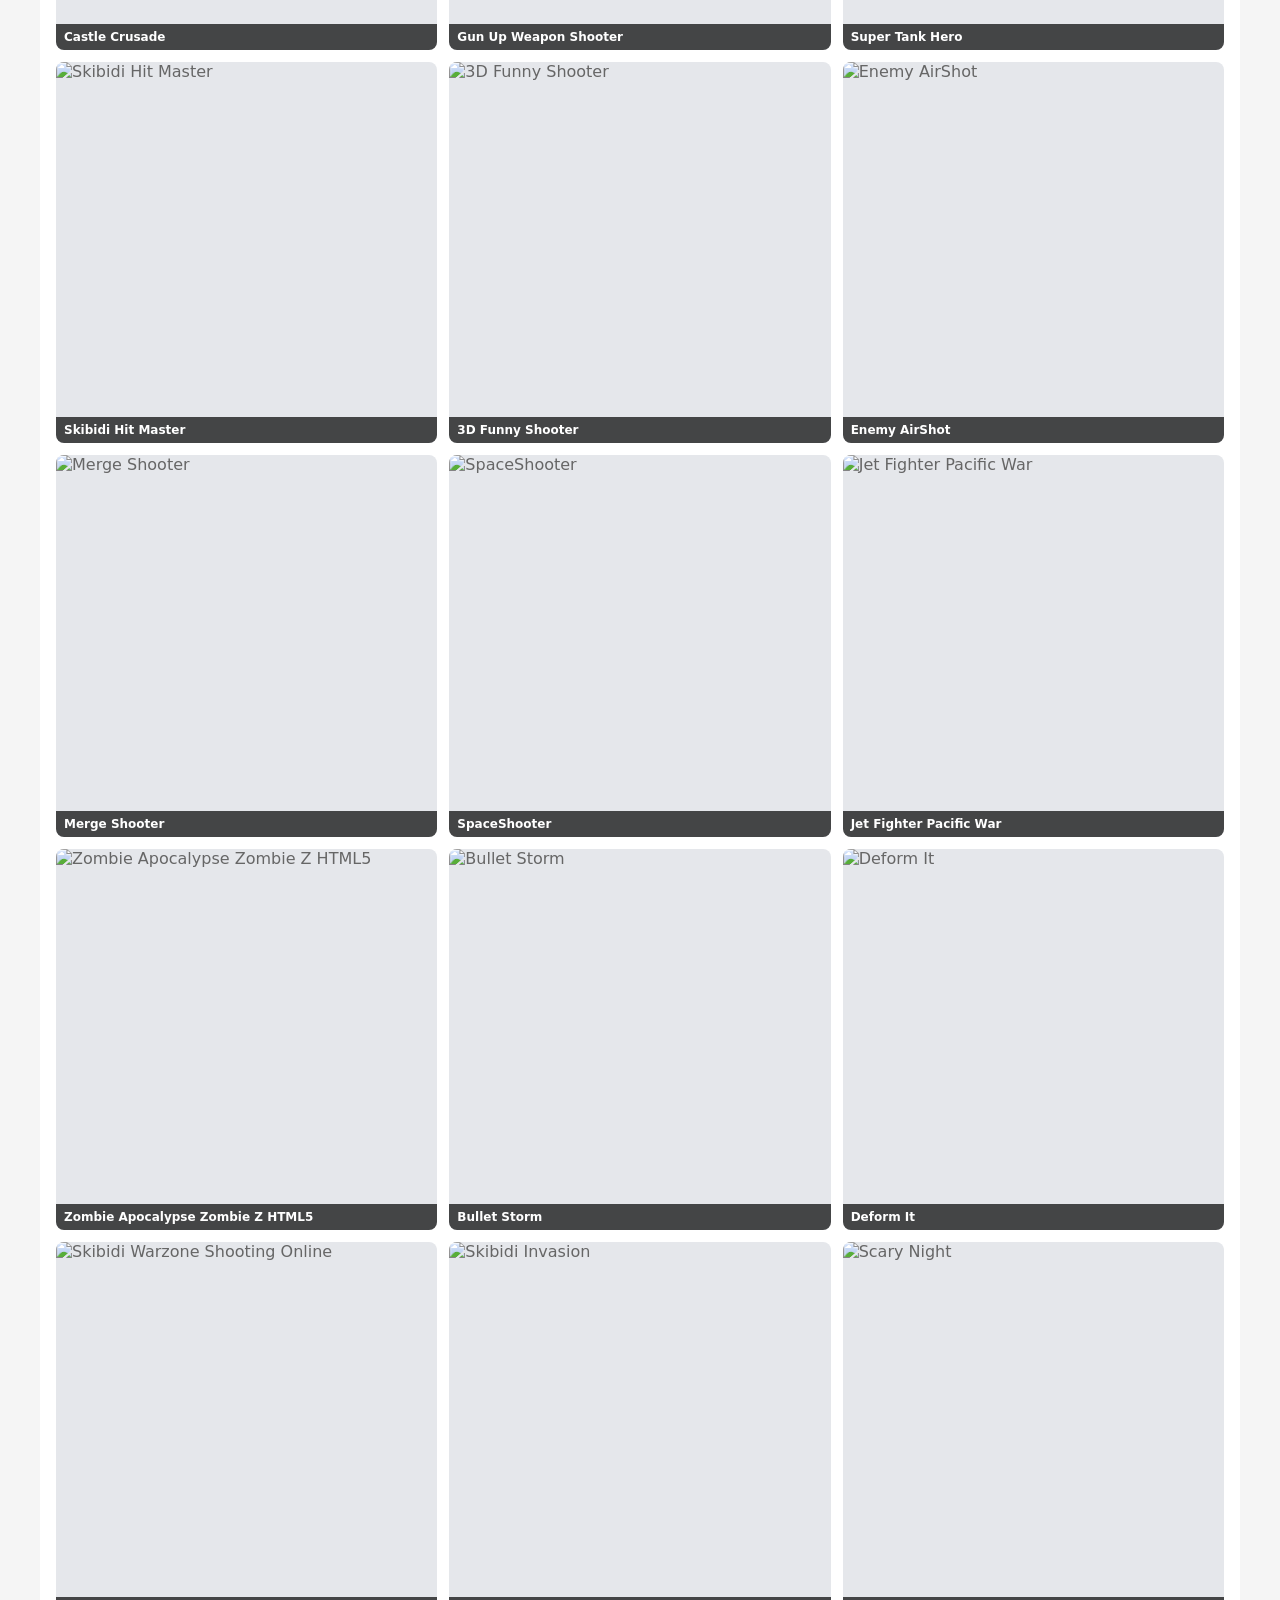
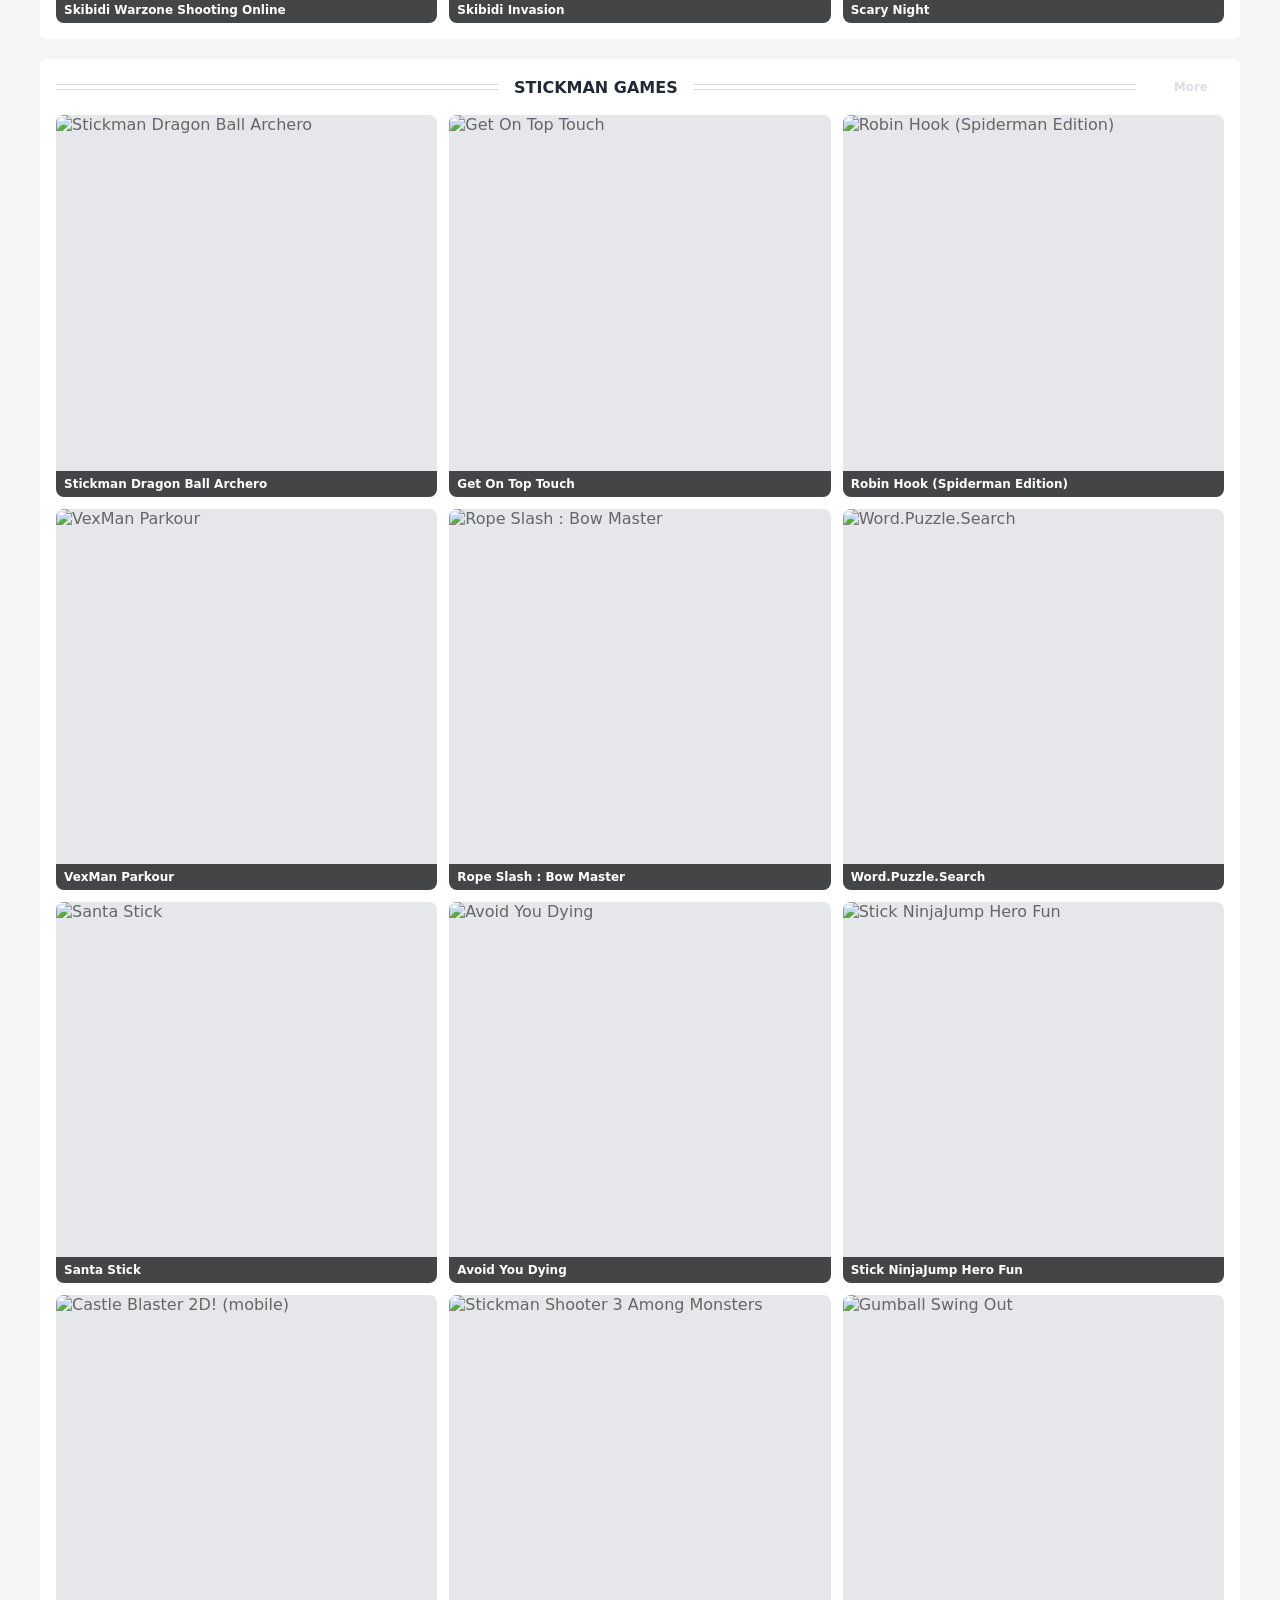
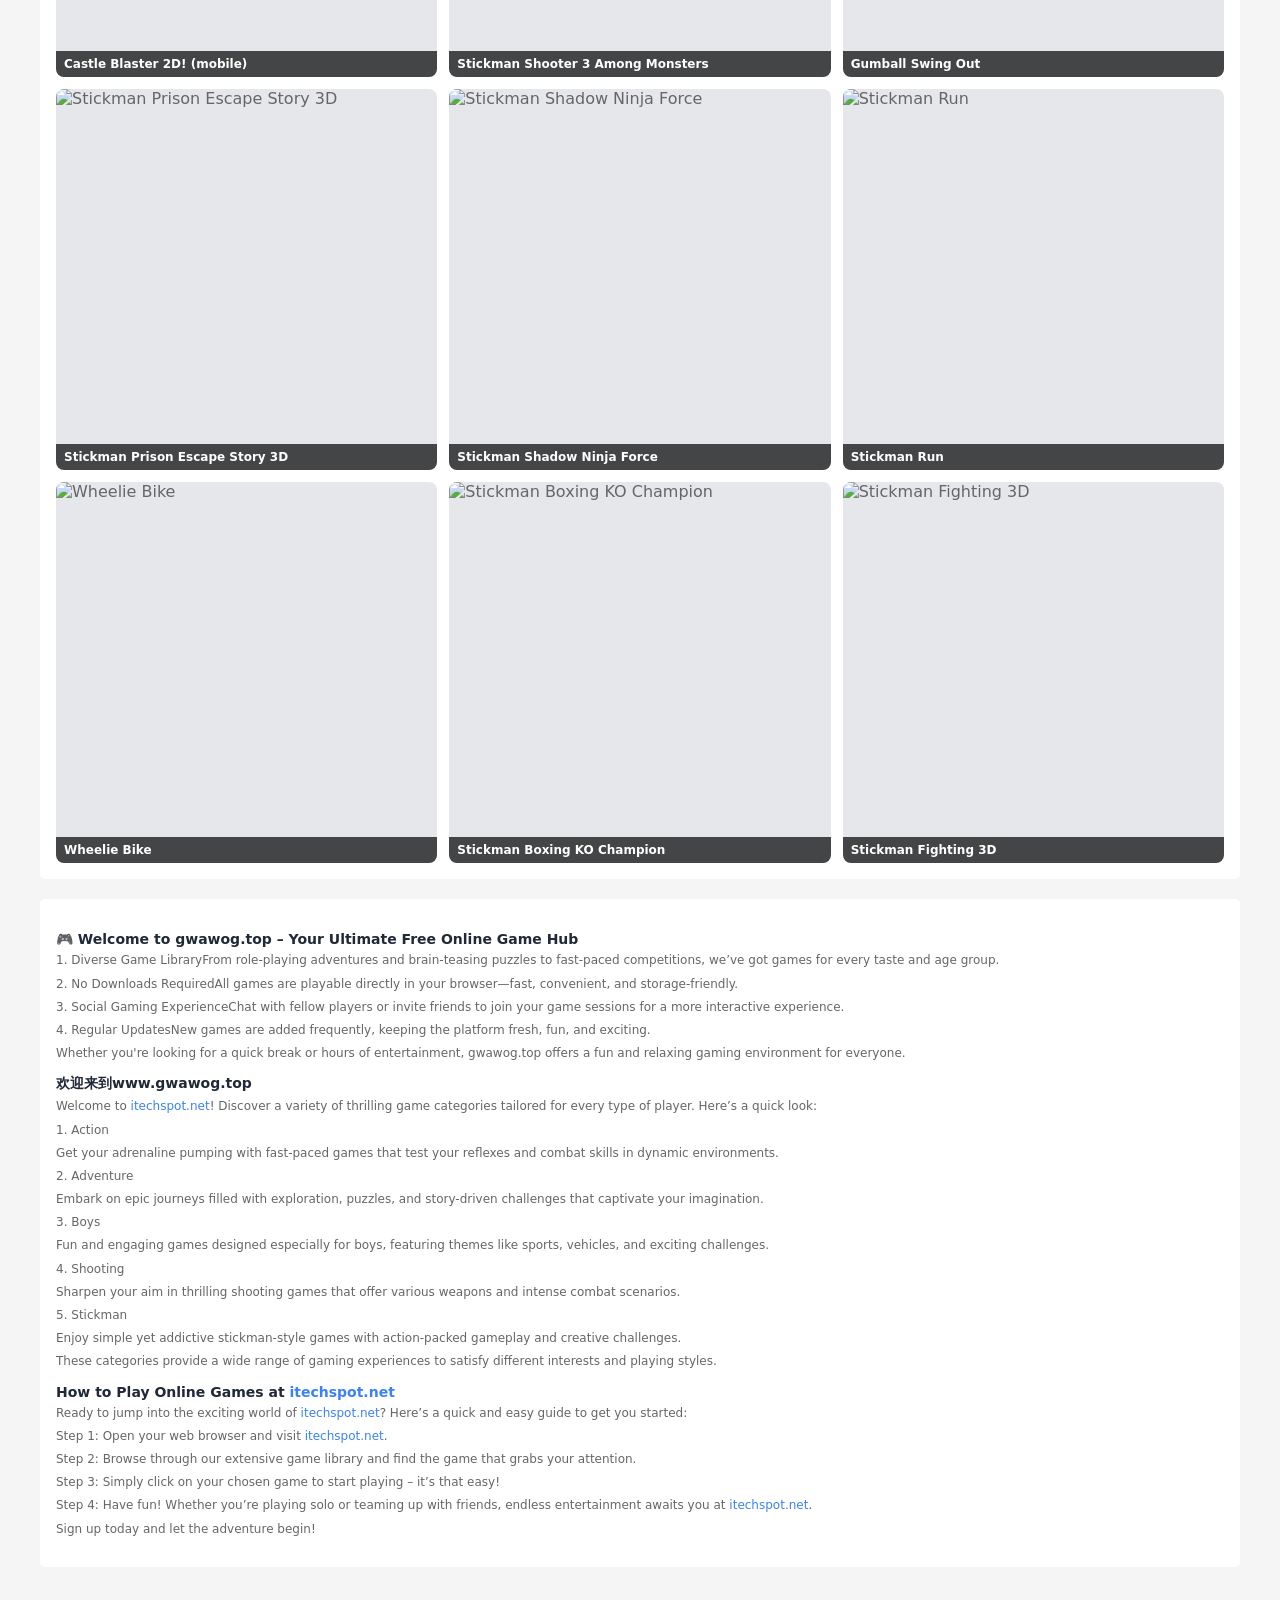
==== commit 21739554: "update" ====
--- a/index.html
+++ b/index.html
@@ -38,6 +38,7 @@
           </select>
         </div>
       </div>
+      <div id="nav-links-mobile" class="nav-mobile-bar"></div>
     </header>
 
     <main class="container">
@@ -62,11 +63,6 @@
       <div id="category-sections"></div>
 
       <section class="card section">
-        <div class="section-head">
-          <div class="dot"></div>
-          <h2 id="page-title" class="section-title"></h2>
-          <div class="section-line"></div>
-        </div>
         <div id="info" class="info"></div>
       </section>
 
--- a/assets/app.css
+++ b/assets/app.css
@@ -5,8 +5,8 @@
 body {
   margin: 0;
   font-family: ui-sans-serif, system-ui, -apple-system, Segoe UI, Roboto, Helvetica, Arial, "Apple Color Emoji", "Segoe UI Emoji";
-  color: #1f2937;
-  background: #f5f7fb;
+  color: #666666;
+  background: #F5F5F5;
 }
 
 a {
@@ -14,25 +14,19 @@
   text-decoration: none;
 }
 
-.container {
-  max-width: 1200px;
-  margin: 0 auto;
-  padding: 16px 16px 24px;
-}
-
+/* ===== HEADER ===== */
 .header {
   position: sticky;
   top: 0;
   z-index: 50;
-  background: rgba(255, 255, 255, 0.92);
-  backdrop-filter: blur(10px);
-  border-bottom: 1px solid rgba(0, 0, 0, 0.08);
+  background: #2d3748;
+  border-bottom: 1px solid #4a5568;
 }
 
 .nav {
   max-width: 1200px;
   margin: 0 auto;
-  padding: 12px 16px;
+  padding: 12px 20px;
   display: flex;
   align-items: center;
   justify-content: space-between;
@@ -42,7 +36,12 @@
 .logo {
   display: flex;
   align-items: center;
-  gap: 10px;
+  flex-shrink: 0;
+  transition: opacity 0.2s ease;
+}
+
+.logo:hover {
+  opacity: 0.8;
 }
 
 .logo img {
@@ -51,12 +50,14 @@
   display: block;
 }
 
+/* 桌面端分类导航 */
 .nav-links {
   display: flex;
   flex-wrap: wrap;
-  gap: 8px;
+  gap: 4px;
   align-items: center;
   justify-content: center;
+  flex: 1;
 }
 
 .nav-pill {
@@ -64,125 +65,137 @@
   align-items: center;
   justify-content: center;
   height: 32px;
-  padding: 0 14px;
-  border-radius: 10px;
-  color: #374151;
+  padding: 0 16px;
+  border-radius: 6px;
+  color: #cbd5e0;
   background: transparent;
-  border: 1px solid transparent;
+  border: none;
   font-size: 13px;
   font-weight: 500;
-  transition: background 0.15s ease, border-color 0.15s ease, color 0.15s ease;
+  transition: background 0.2s ease, color 0.2s ease;
+  cursor: pointer;
 }
 
 .nav-pill:hover {
-  background: #eff6ff;
-  border-color: rgba(59, 130, 246, 0.15);
-  color: #1d4ed8;
+  background: rgba(255, 165, 0, 0.1);
+  color: #ed8936;
 }
 
 .nav-pill.active {
-  background: #dbeafe;
-  border-color: rgba(59, 130, 246, 0.35);
-  color: #1d4ed8;
+  background: rgba(255, 165, 0, 0.1);
+  color: #ed8936;
 }
 
 .lang {
   display: inline-flex;
   align-items: center;
-  gap: 8px;
+  flex-shrink: 0;
 }
 
 .select {
   height: 34px;
-  border: 1px solid rgba(0, 0, 0, 0.12);
-  border-radius: 10px;
+  border: 1px solid #4a5568;
+  border-radius: 8px;
   padding: 0 10px;
   font-size: 13px;
-  background: white;
-}
-
+  background: #4a5568;
+  color: #e2e8f0;
+  cursor: pointer;
+  -webkit-appearance: none;
+  -moz-appearance: none;
+  appearance: none;
+}
+
+/* 移动端二级导航栏 */
+.nav-mobile-bar {
+  display: none;
+  justify-content: center;
+  padding: 6px 12px;
+  gap: 4px;
+  flex-wrap: wrap;
+  background: #3a4556;
+  border-top: 1px solid #4a5568;
+}
+
+/* ===== LAYOUT ===== */
+.container {
+  max-width: 1200px;
+  margin: 0 auto;
+  padding: 0 0 24px;
+}
+
+/* ===== CARD / SECTION ===== */
 .card {
   background: white;
-  border: 1px solid rgba(0, 0, 0, 0.08);
-  border-radius: 16px;
-  box-shadow: 0 1px 2px rgba(0, 0, 0, 0.06);
+  border-radius: 5px;
   overflow: hidden;
 }
 
 .section {
-  margin: 16px 0;
+  margin: 20px 0;
 }
 
 .section-head {
-  padding: 14px 16px;
-  display: flex;
-  align-items: center;
-  gap: 12px;
-}
-
-.dot {
-  width: 10px;
-  height: 10px;
-  border-radius: 999px;
-  background: #3b82f6;
+  padding: 12px 16px;
+  display: flex;
+  align-items: center;
+  gap: 10px;
 }
 
 .section-title {
   font-size: 16px;
   font-weight: 800;
   margin: 0;
-}
-
+  text-transform: uppercase;
+  color: #1f2937;
+}
+
+/* next 风格的标题两侧横线 */
 .section-line {
   flex: 1;
-  height: 1px;
-  background: rgba(0, 0, 0, 0.1);
-}
-
+  height: 4px;
+  border-top: 1px solid #D8D8D8;
+  border-bottom: 1px solid #D8D8D8;
+  margin-left: 6px;
+}
+
+.section-line-left {
+  flex: 1;
+  height: 4px;
+  border-top: 1px solid #D8D8D8;
+  border-bottom: 1px solid #D8D8D8;
+  margin-right: 6px;
+}
+
+/* ===== GAME GRID — 正方形卡片，3列（与 next GameItem 一致） ===== */
 .grid {
   padding: 0 16px 16px;
   display: grid;
-  grid-template-columns: repeat(2, minmax(0, 1fr));
+  grid-template-columns: repeat(3, minmax(0, 1fr));
   gap: 12px;
 }
 
-@media (max-width: 720px) {
-  .grid {
-    grid-template-columns: 1fr;
-  }
-  .nav {
-    flex-wrap: wrap;
-    justify-content: center;
-  }
-  .nav-links {
-    width: 100%;
-  }
-}
-
+/* 游戏卡片：正方形图片 + 标题覆盖底部 */
 .game {
-  display: flex;
-  gap: 12px;
-  align-items: stretch;
-  padding: 12px;
-  border: 1px solid rgba(0, 0, 0, 0.06);
-  border-radius: 14px;
-  transition: transform 0.12s ease, box-shadow 0.12s ease, border-color 0.12s ease;
-  background: #ffffff;
+  display: block;
+  position: relative;
+  border-radius: 8px;
+  overflow: hidden;
+  background: #e5e7eb;
+  aspect-ratio: 1 / 1;
+  transition: transform 0.12s ease, box-shadow 0.12s ease;
 }
 
 .game:hover {
-  transform: translateY(-1px);
-  border-color: rgba(59, 130, 246, 0.2);
-  box-shadow: 0 6px 18px rgba(15, 23, 42, 0.08);
+  transform: translateY(-2px);
+  box-shadow: 0 6px 18px rgba(15, 23, 42, 0.12);
 }
 
 .game-thumb {
-  width: 96px;
-  height: 72px;
-  border-radius: 10px;
-  overflow: hidden;
-  flex: 0 0 auto;
-  background: #e5e7eb;
+  width: 100%;
+  height: 100%;
+  position: absolute;
+  inset: 0;
 }
 
 .game-thumb img {
@@ -192,70 +205,48 @@
   display: block;
 }
 
-.game-body {
-  min-width: 0;
-  display: flex;
-  flex-direction: column;
-  gap: 6px;
-  flex: 1;
-}
-
-.game-title {
-  font-size: 14px;
-  font-weight: 800;
-  margin: 0;
-  line-height: 1.2;
+/* 标题覆盖在底部，半透明黑色背景 */
+.game-title-overlay {
+  position: absolute;
+  bottom: 0;
+  left: 0;
+  right: 0;
+  padding: 4px 8px;
+  background: rgba(0, 0, 0, 0.7);
+  color: white;
+  font-size: 12px;
+  font-weight: 600;
+  line-height: 1.5;
   overflow: hidden;
   text-overflow: ellipsis;
   white-space: nowrap;
-}
-
-.game-desc {
-  font-size: 12px;
-  color: #6b7280;
-  margin: 0;
-  line-height: 1.35;
-  display: -webkit-box;
-  -webkit-line-clamp: 2;
-  -webkit-box-orient: vertical;
-  overflow: hidden;
-}
-
-.btn {
-  margin-top: auto;
-  display: inline-flex;
-  align-items: center;
-  justify-content: center;
-  height: 34px;
-  padding: 0 12px;
-  border-radius: 10px;
-  border: 1px solid rgba(0, 0, 0, 0.12);
-  background: #ffffff;
-  color: #111827;
-  font-size: 13px;
-  font-weight: 600;
-}
-
-.btn.primary {
-  background: #2563eb;
-  border-color: #2563eb;
-  color: white;
-}
-
-.btn.primary:hover {
-  background: #1d4ed8;
-  border-color: #1d4ed8;
-}
-
+  z-index: 2;
+}
+
+/* 隐藏旧的 game-body / game-desc（兼容 JS 生成的旧结构） */
+.game-body { display: none; }
+.game-desc { display: none; }
+.game .btn { display: none; }
+
+/* ===== HERO CAROUSEL ===== */
 .hero {
   position: relative;
-  height: 240px;
+  height: 496px;
+  background: #e5e7eb;
+  overflow: hidden;
+}
+
+@media (max-width: 768px) {
+  .hero {
+    height: 56vw;
+    min-height: 180px;
+  }
 }
 
 .hero-track {
   display: flex;
   height: 100%;
-  overflow: hidden;
+  transition: transform 0.5s ease-in-out;
 }
 
 .hero-slide {
@@ -263,6 +254,7 @@
   height: 100%;
   flex: 0 0 100%;
   position: relative;
+  display: block;
 }
 
 .hero-slide img {
@@ -275,14 +267,14 @@
 .hero-overlay {
   position: absolute;
   inset: auto 0 0 0;
-  padding: 18px 16px 14px;
-  background: linear-gradient(transparent, rgba(0, 0, 0, 0.82));
+  padding: 32px 16px 16px;
+  background: linear-gradient(transparent, rgba(0, 0, 0, 0.8));
   color: white;
   text-align: center;
 }
 
 .hero-title {
-  font-size: 16px;
+  font-size: 18px;
   font-weight: 800;
   margin: 0 0 6px;
   overflow: hidden;
@@ -291,25 +283,26 @@
 }
 
 .hero-desc {
-  font-size: 12px;
+  font-size: 13px;
   margin: 0;
   opacity: 0.9;
   display: -webkit-box;
   -webkit-line-clamp: 2;
+  line-clamp: 2;
   -webkit-box-orient: vertical;
   overflow: hidden;
 }
 
+/* ===== FOOTER ===== */
 .footer {
-  margin-top: 18px;
-  background: white;
-  border-top: 1px solid rgba(0, 0, 0, 0.08);
+  margin-top: 0;
+  background: #150308;
 }
 
 .footer-inner {
   max-width: 1200px;
   margin: 0 auto;
-  padding: 18px 16px;
+  padding: 16px 20px;
   display: flex;
   align-items: center;
   gap: 12px;
@@ -323,31 +316,35 @@
 .footer-inner .copyright {
   flex: 1;
   text-align: center;
-  color: #6b7280;
+  color: rgba(255, 255, 255, 0.5);
   font-size: 12px;
 }
 
+/* ===== INFO SECTION ===== */
 .info {
-  padding: 14px 16px 18px;
+  padding: 20px 16px 24px;
+  background: transparent;
 }
 
 .info h3 {
-  margin: 10px 0 6px;
+  margin: 12px 0 4px;
   font-size: 14px;
-  font-weight: 800;
+  font-weight: 700;
+  color: #1f2937;
 }
 
 .info p {
-  margin: 6px 0;
-  color: #374151;
-  font-size: 13px;
-  line-height: 1.55;
+  margin: 4px 0;
+  color: #666666;
+  font-size: 12px;
+  line-height: 1.6;
 }
 
 .host-link {
   color: #3b82f6;
 }
 
+/* ===== DETAIL / PLAY PAGE ===== */
 .crumb {
   color: #6b7280;
   font-size: 12px;
@@ -358,6 +355,7 @@
   margin: 0 0 10px;
   font-size: 20px;
   font-weight: 900;
+  color: #1f2937;
 }
 
 .btn-row {
@@ -367,17 +365,48 @@
   align-items: center;
 }
 
+.btn {
+  display: inline-flex;
+  align-items: center;
+  justify-content: center;
+  height: 40px;
+  padding: 0 20px;
+  border-radius: 999px;
+  border: 1px solid rgba(0, 0, 0, 0.12);
+  background: #ffffff;
+  color: #111827;
+  font-size: 14px;
+  font-weight: 600;
+  cursor: pointer;
+  transition: background 0.15s ease;
+}
+
+.btn.primary {
+  background: #0bc5ea;
+  border-color: #0bc5ea;
+  color: white;
+}
+
+.btn.primary:hover {
+  background: #00b5d8;
+  border-color: #00b5d8;
+}
+
 .btn.ghost {
   background: #ffffff;
+  color: #1f2937;
+}
+
+.btn.ghost:hover {
+  background: #f3f4f6;
 }
 
 .player {
   width: 100%;
   aspect-ratio: 16 / 9;
   background: #0b1220;
-  border-radius: 14px;
-  overflow: hidden;
-  border: 1px solid rgba(255, 255, 255, 0.08);
+  border-radius: 8px;
+  overflow: hidden;
 }
 
 .player iframe {
@@ -394,3 +423,39 @@
   font-size: 12px;
   line-height: 1.5;
 }
+
+/* ===== RESPONSIVE ===== */
+@media (max-width: 1024px) {
+  .nav-links {
+    display: none;
+  }
+  .nav-mobile-bar {
+    display: flex;
+  }
+}
+
+@media (min-width: 1025px) {
+  .nav-mobile-bar {
+    display: none;
+  }
+}
+
+@media (max-width: 768px) {
+  .grid {
+    grid-template-columns: repeat(3, minmax(0, 1fr));
+    gap: 8px;
+    padding: 0 12px 12px;
+  }
+  .nav {
+    padding: 10px 12px;
+  }
+  .container {
+    padding: 0 0 16px;
+  }
+}
+
+@media (max-width: 480px) {
+  .grid {
+    grid-template-columns: repeat(2, minmax(0, 1fr));
+  }
+}
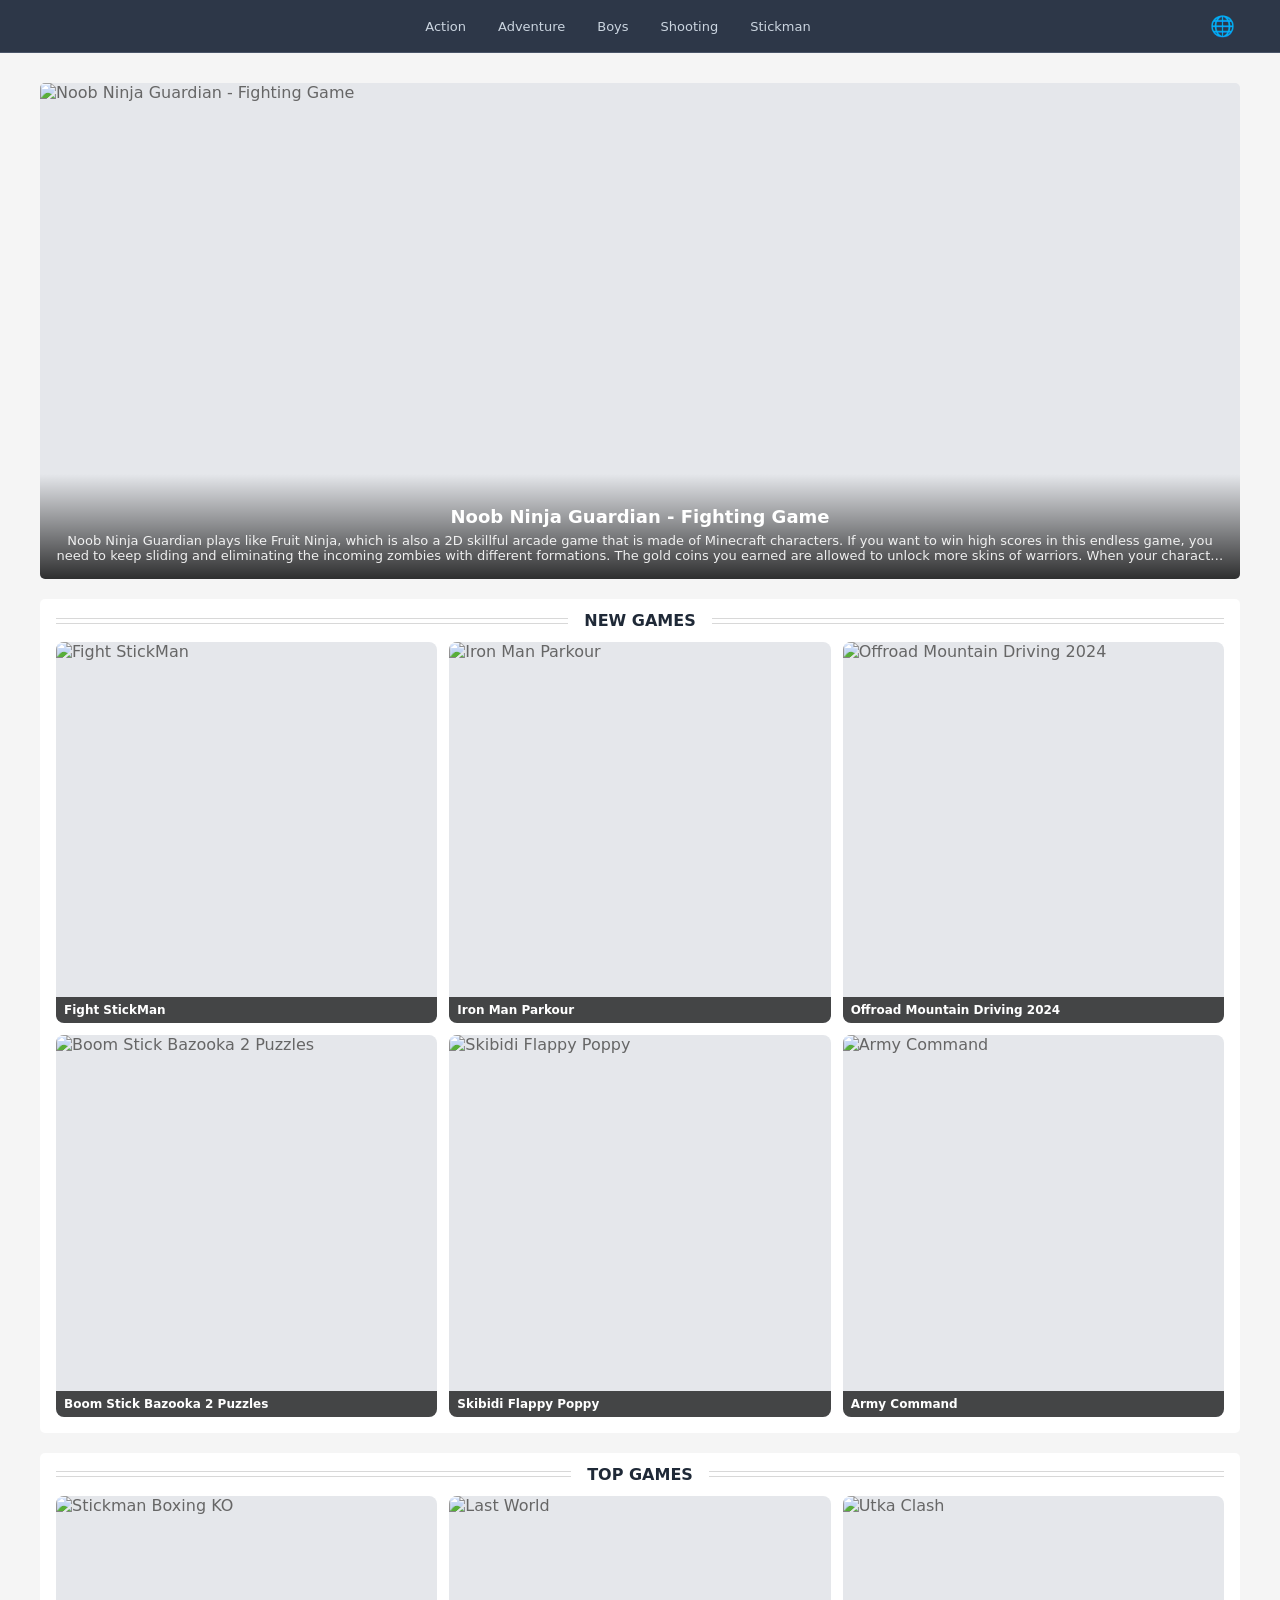
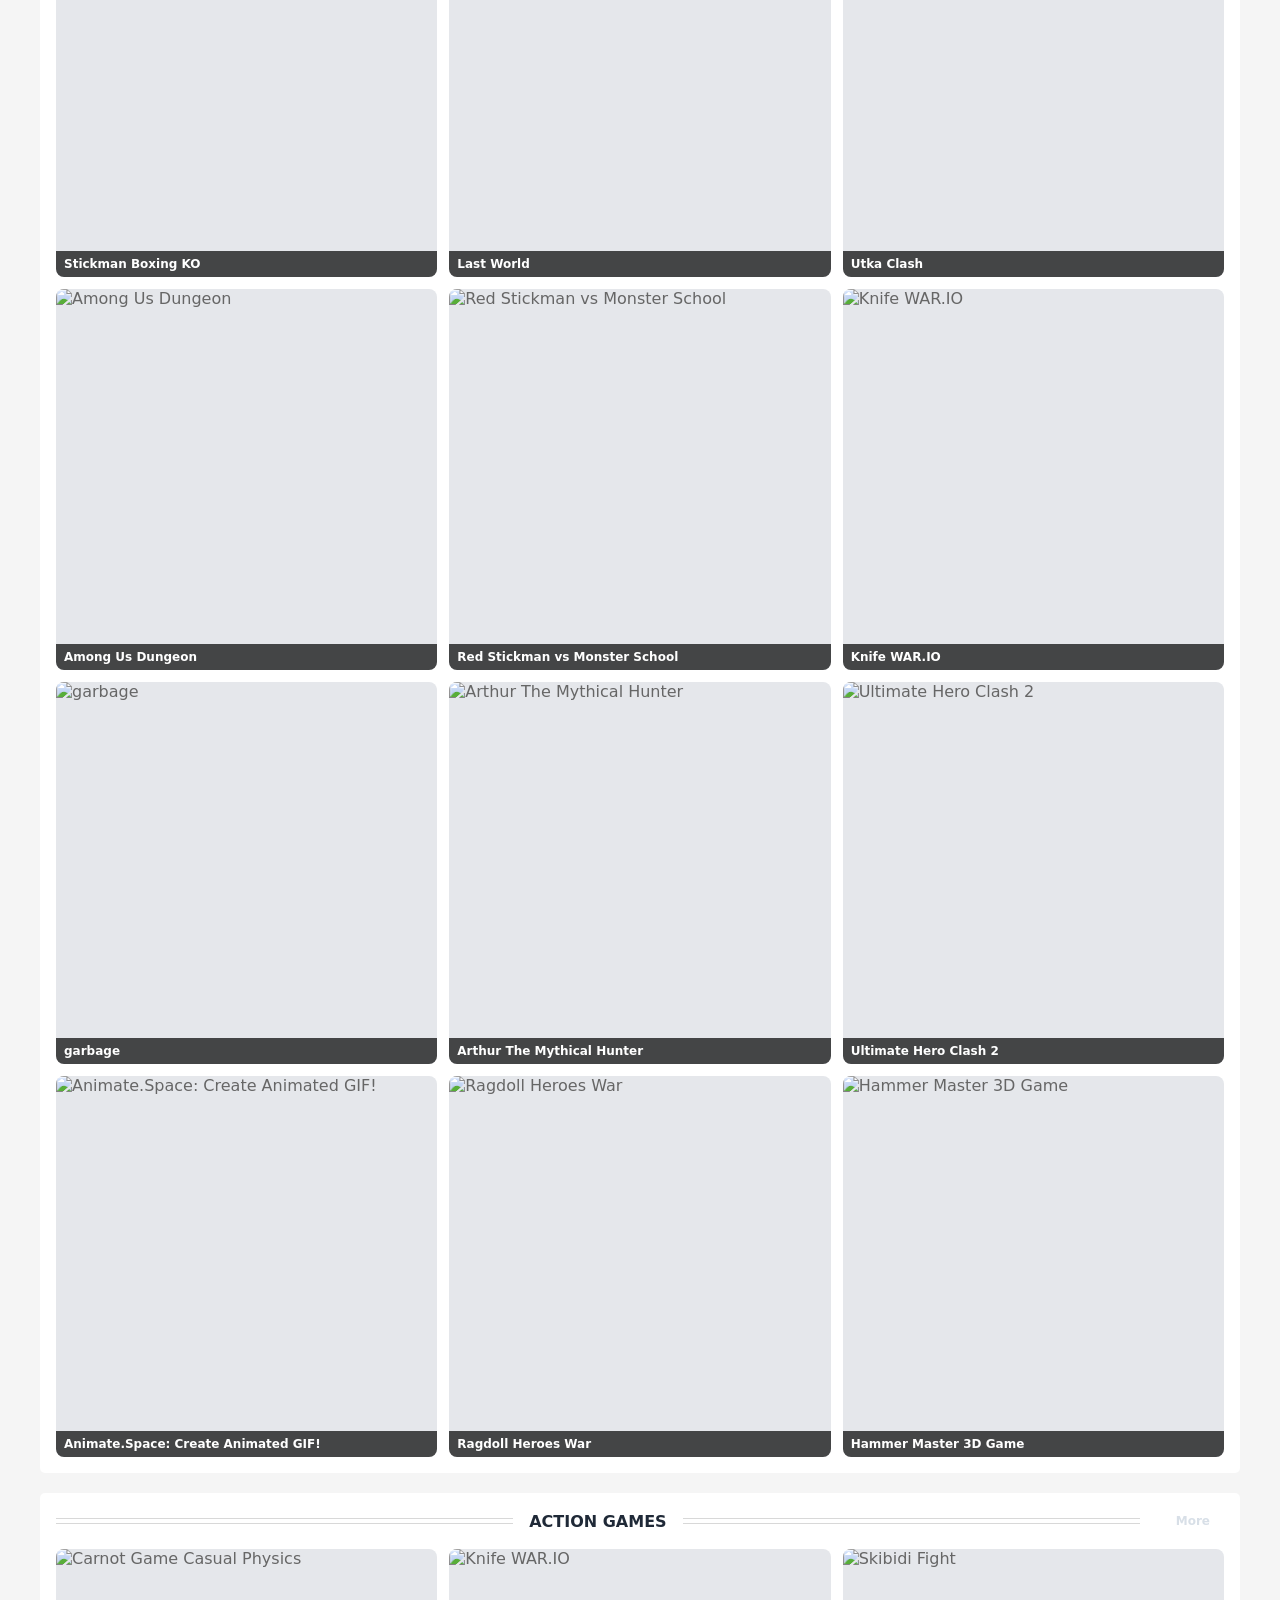
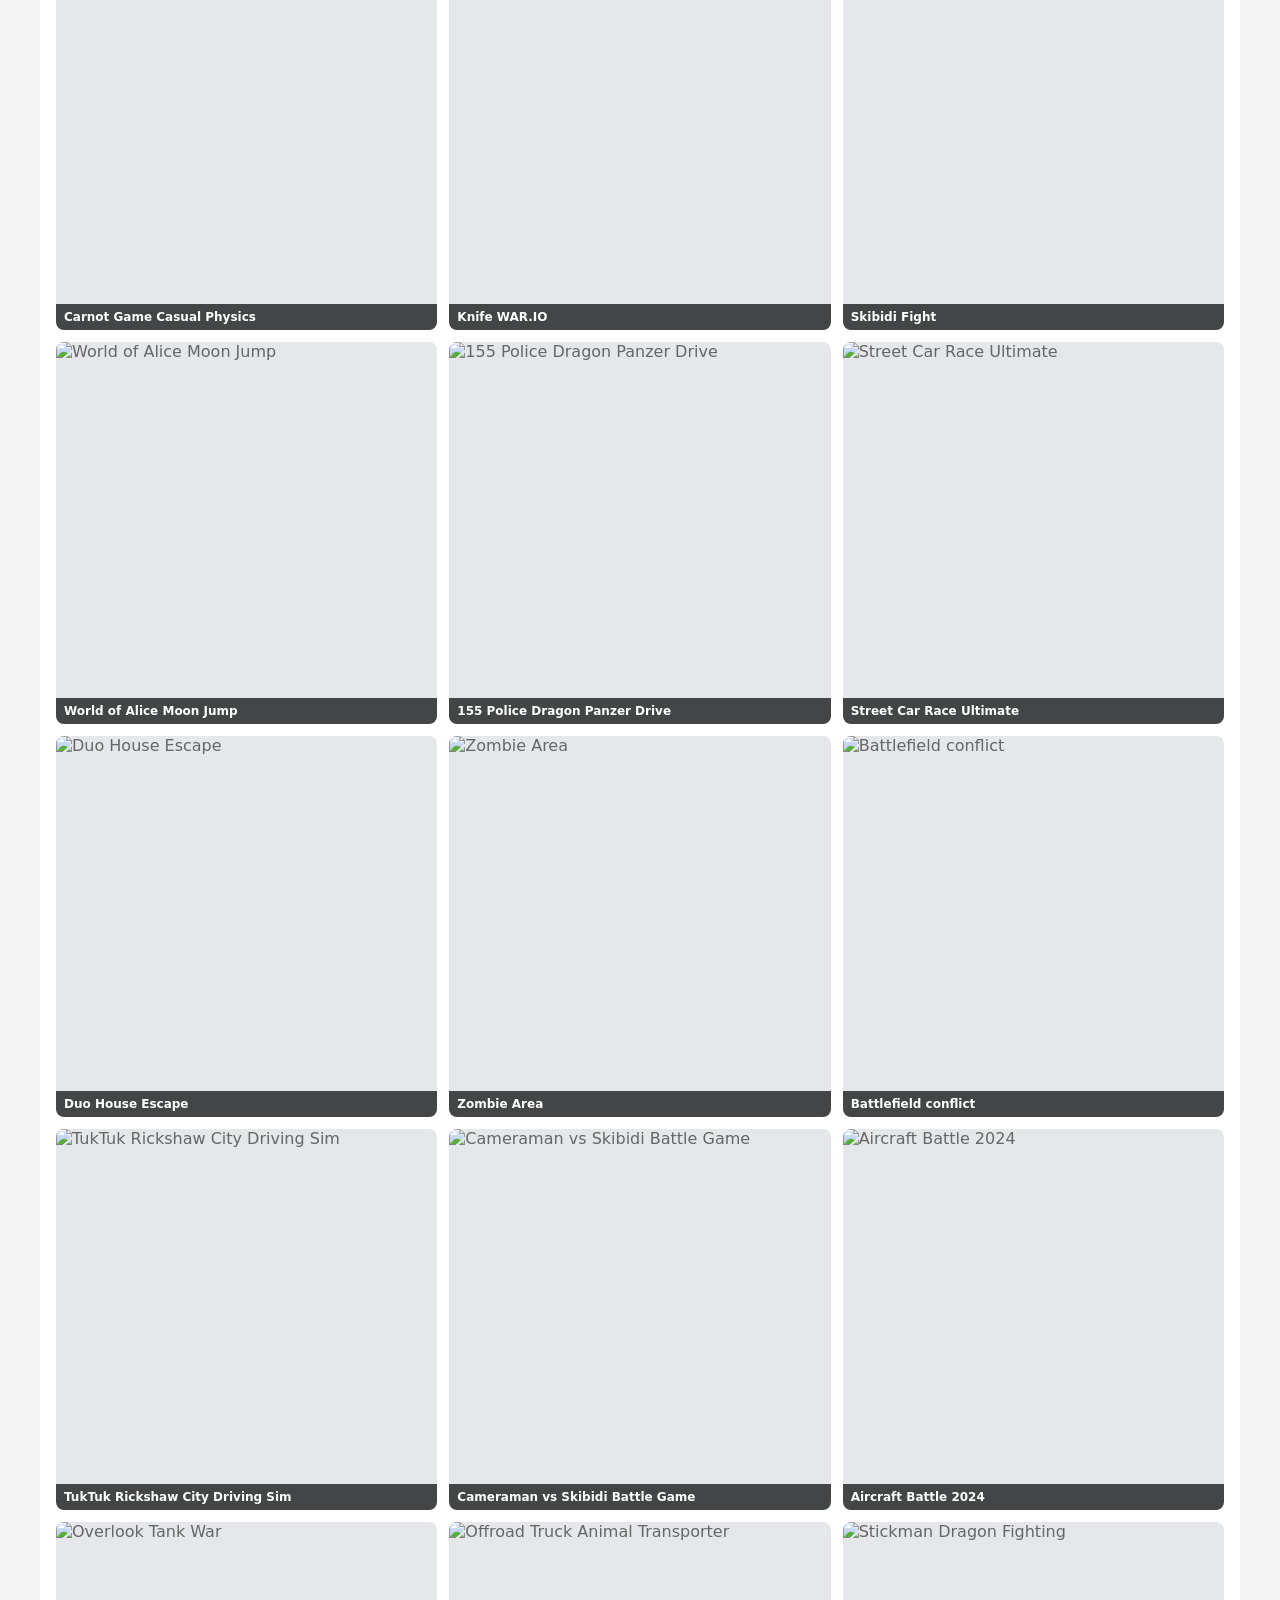
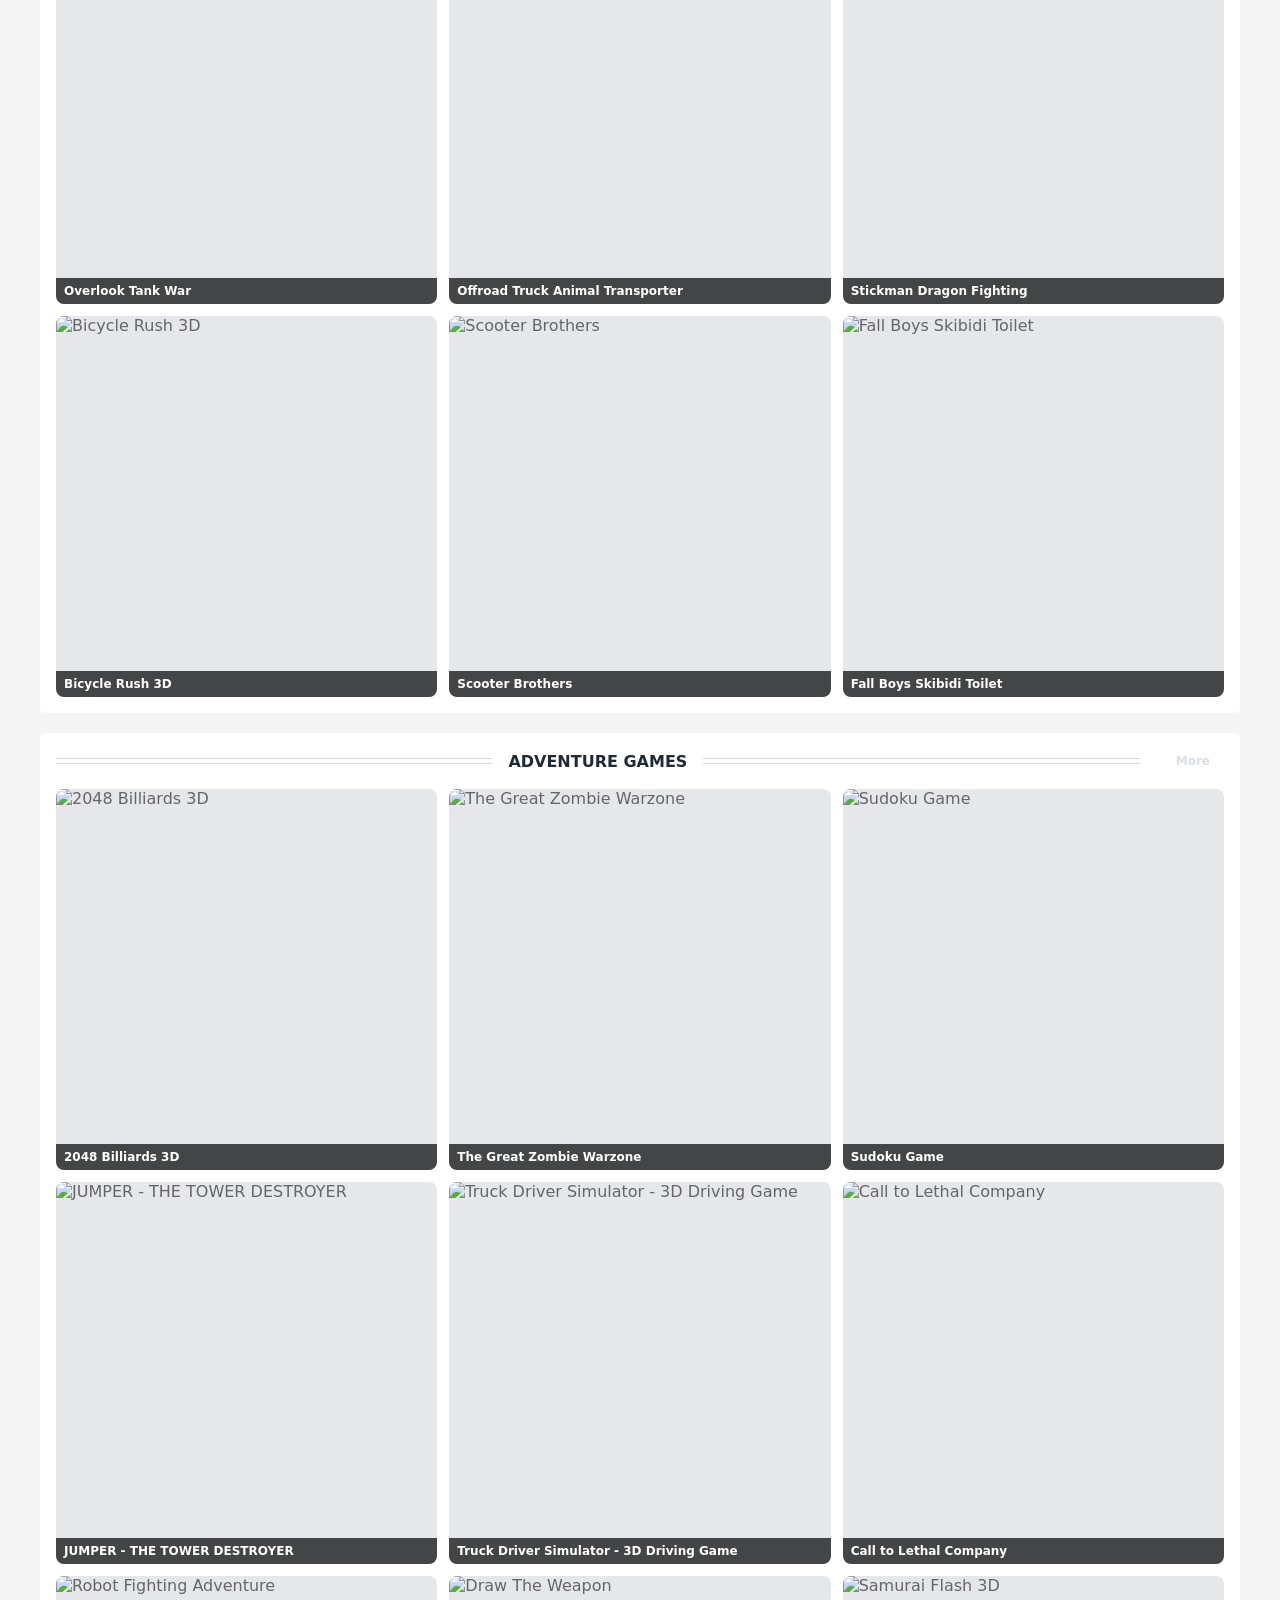
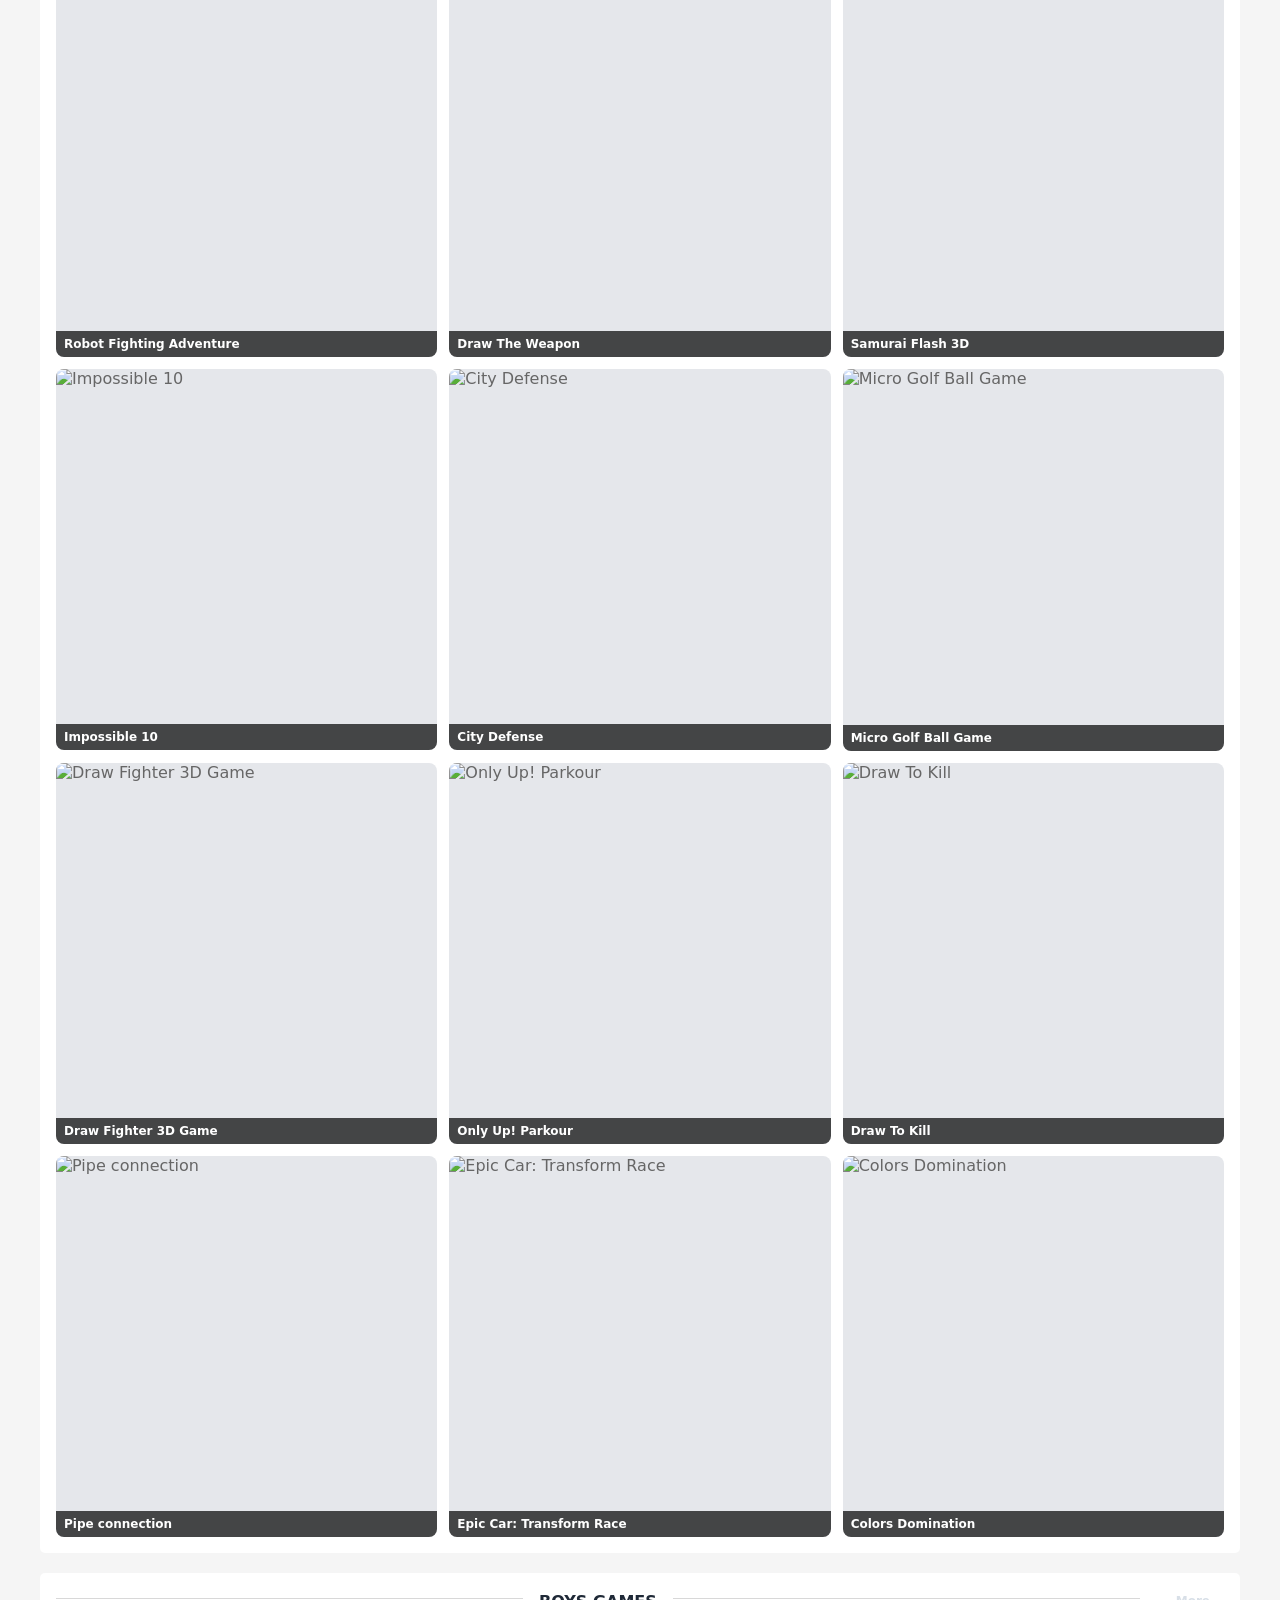
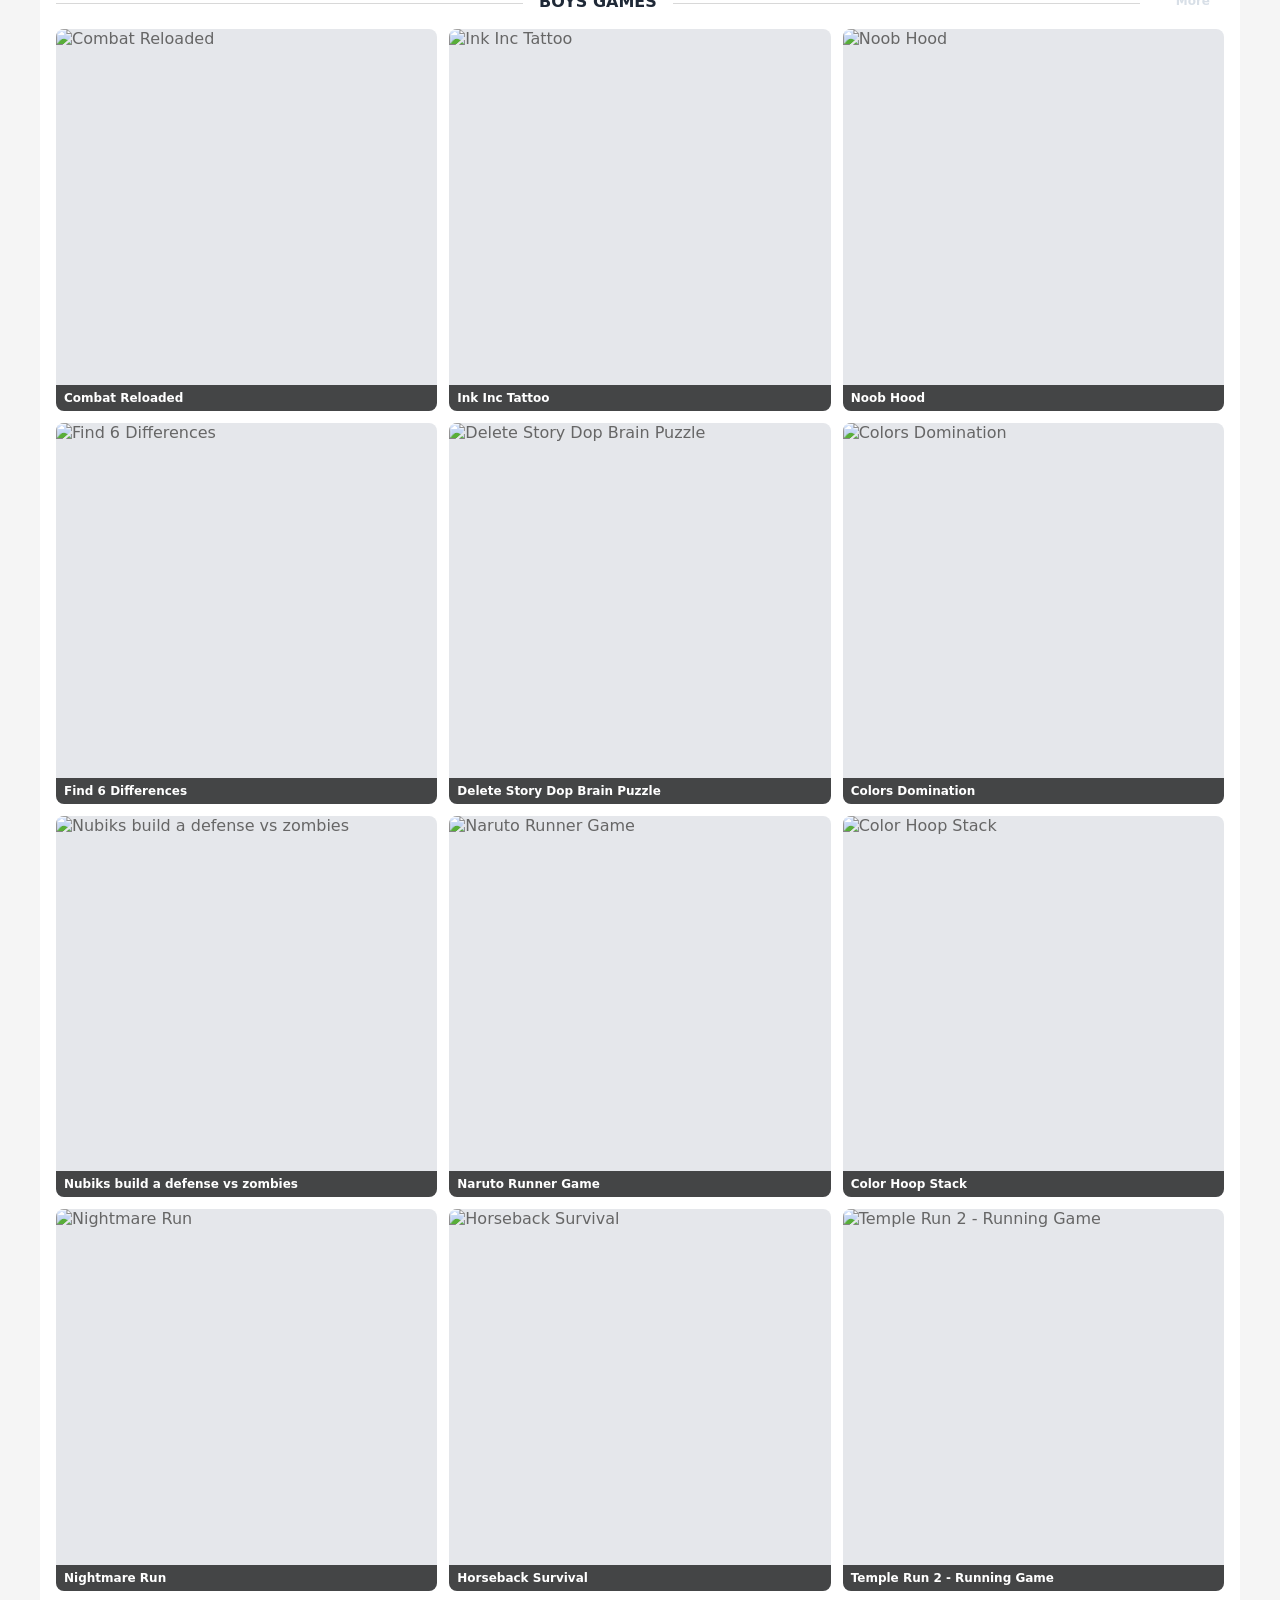
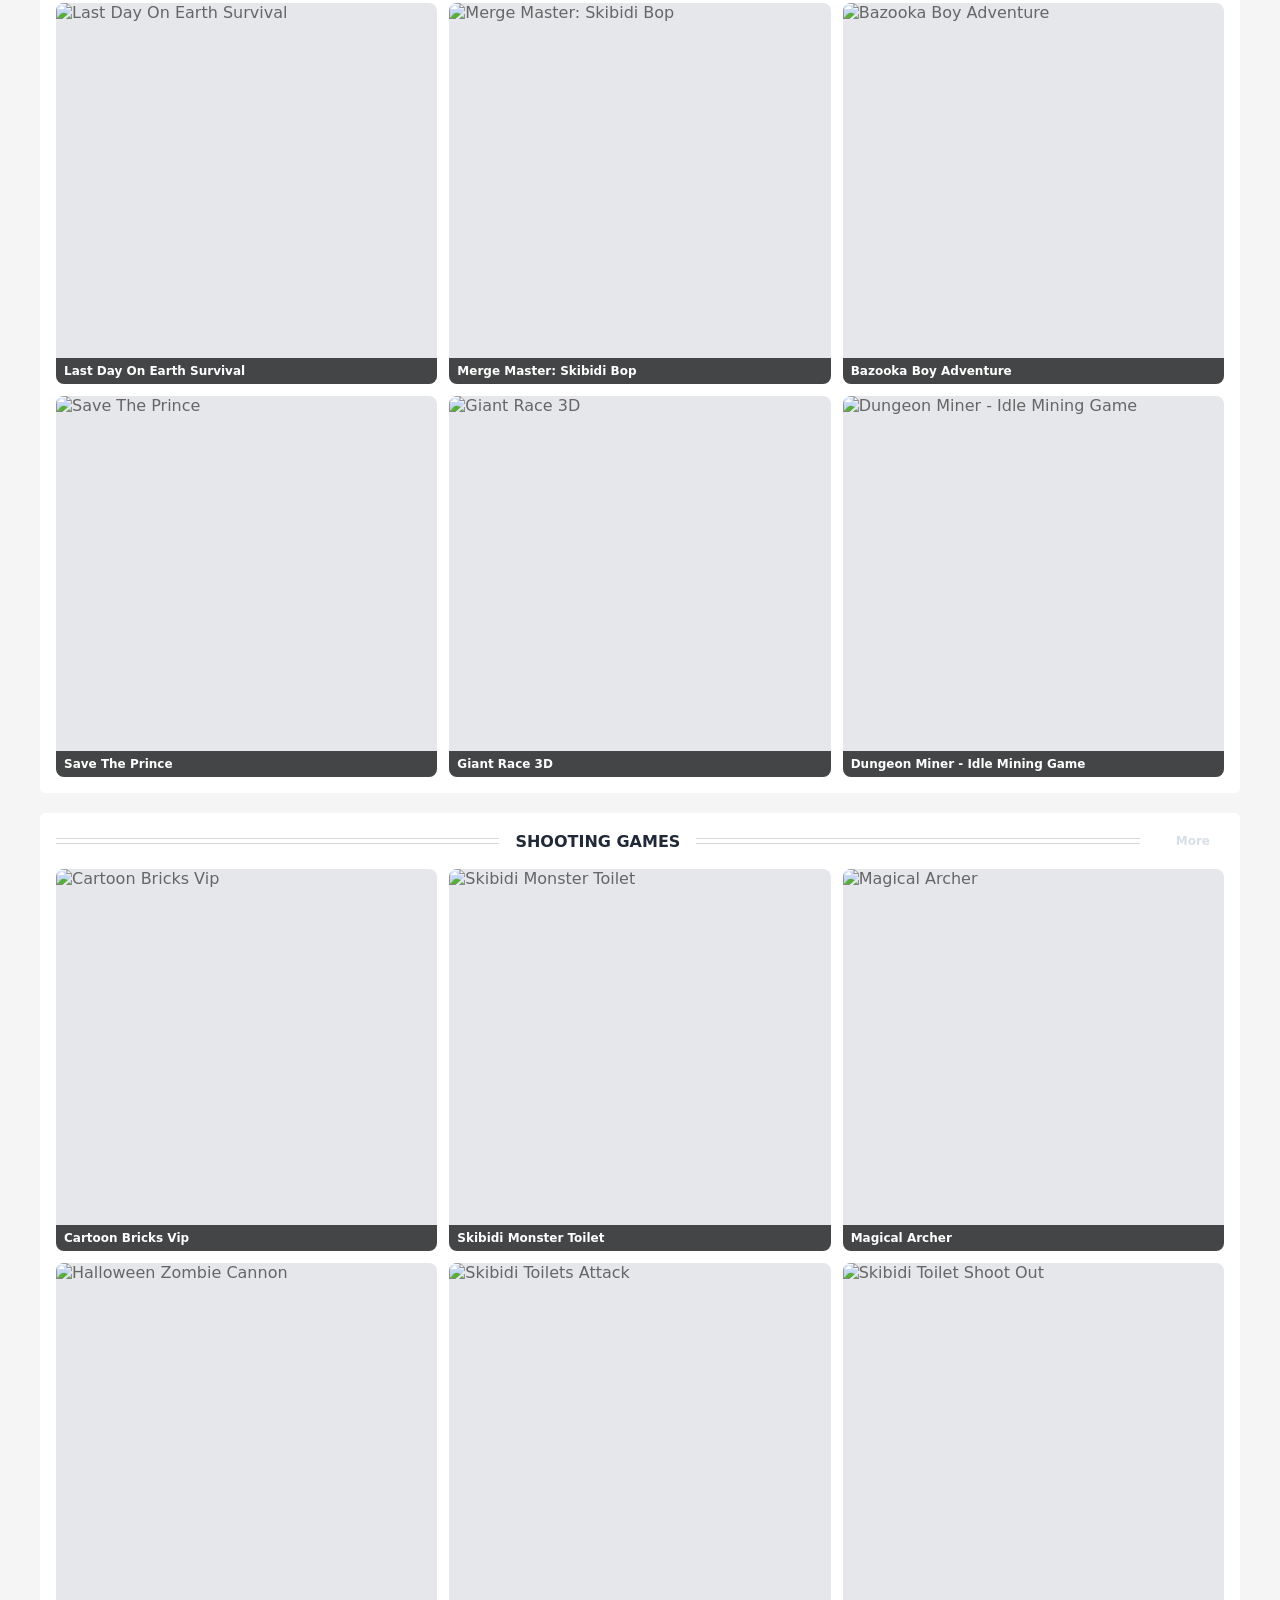
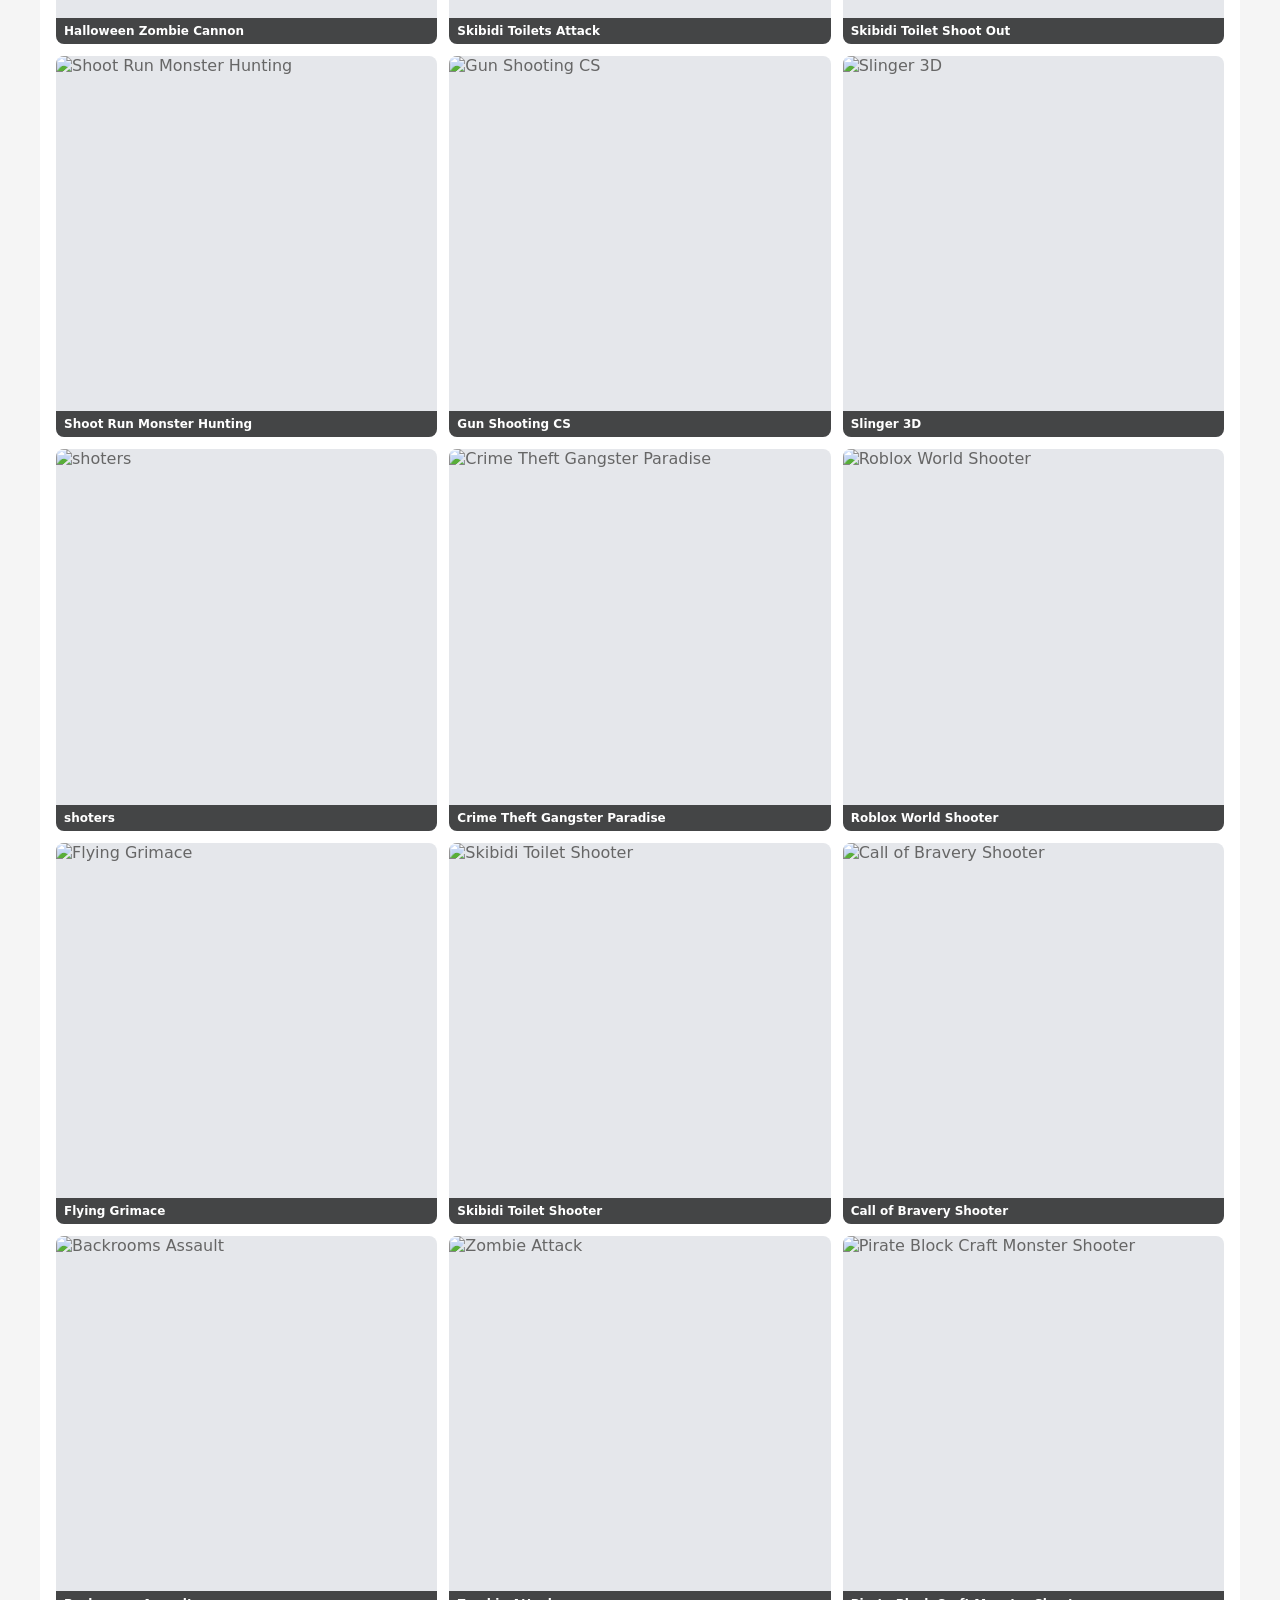
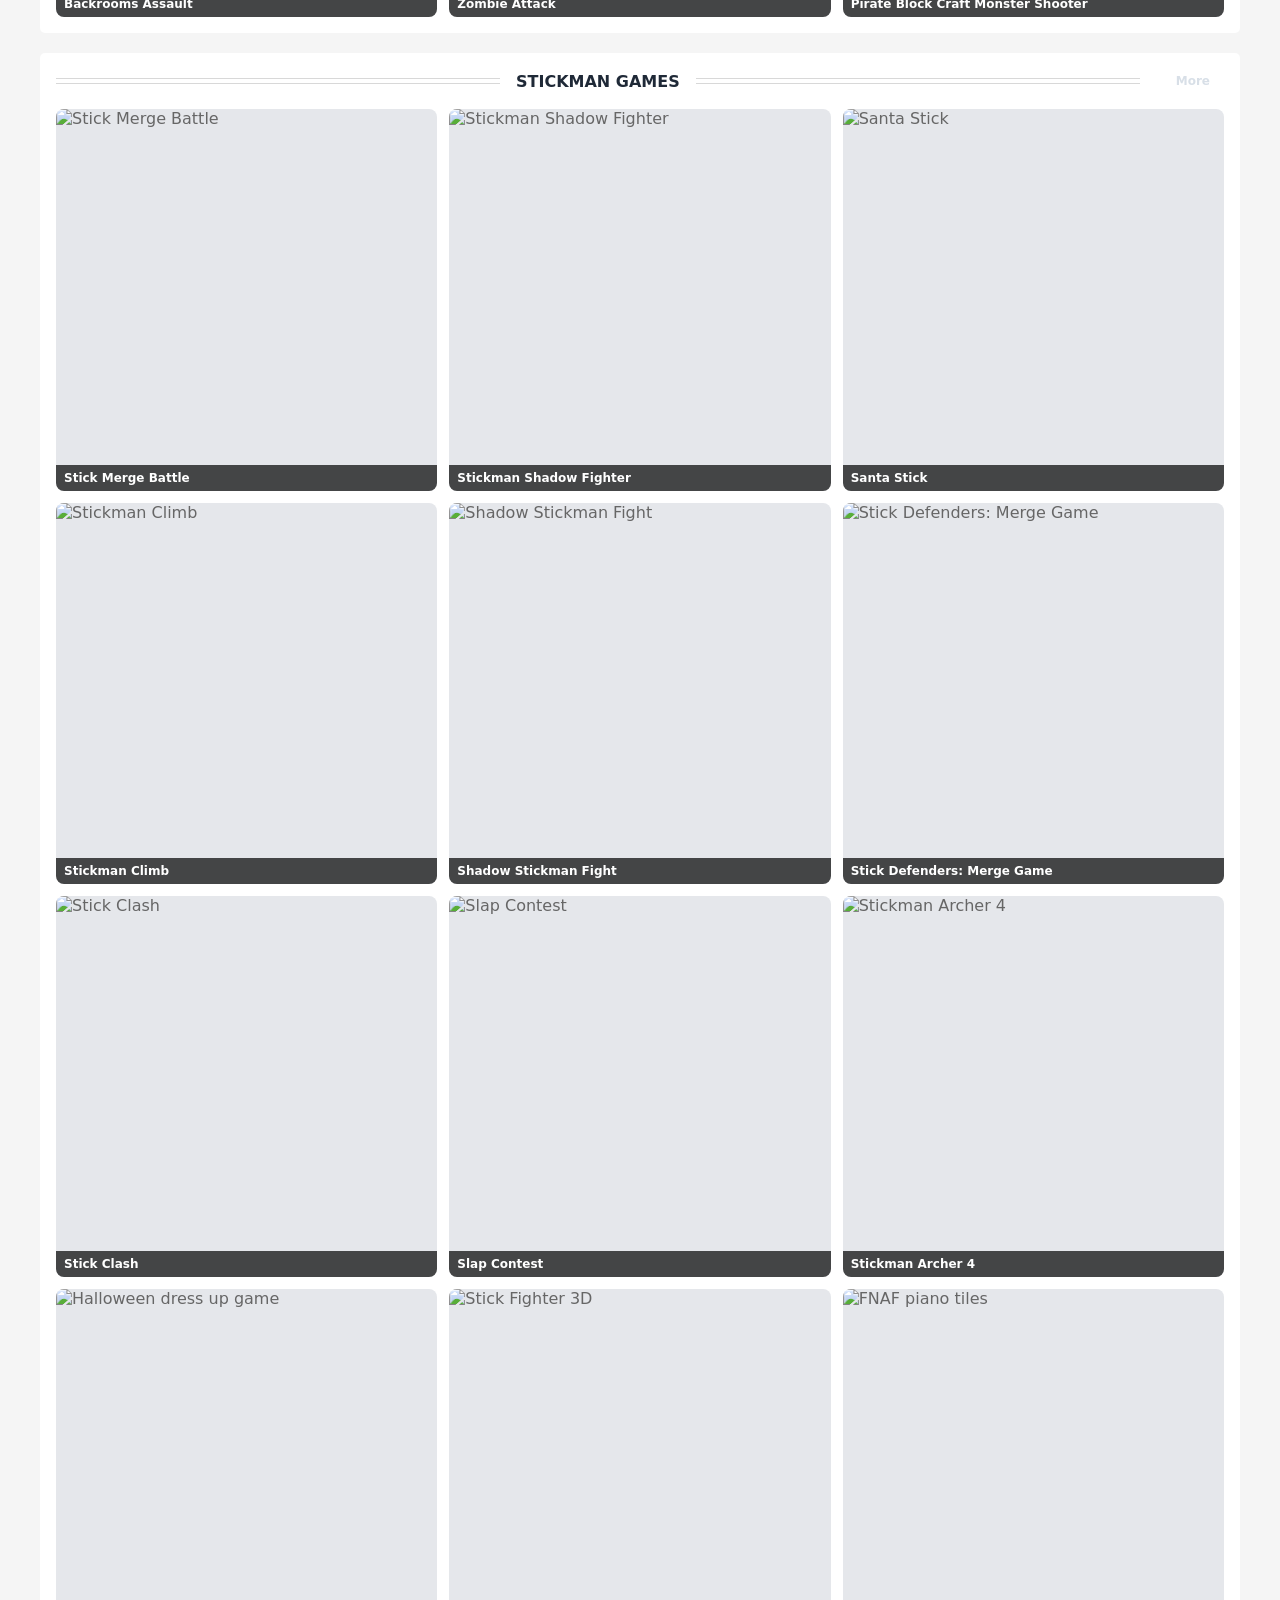
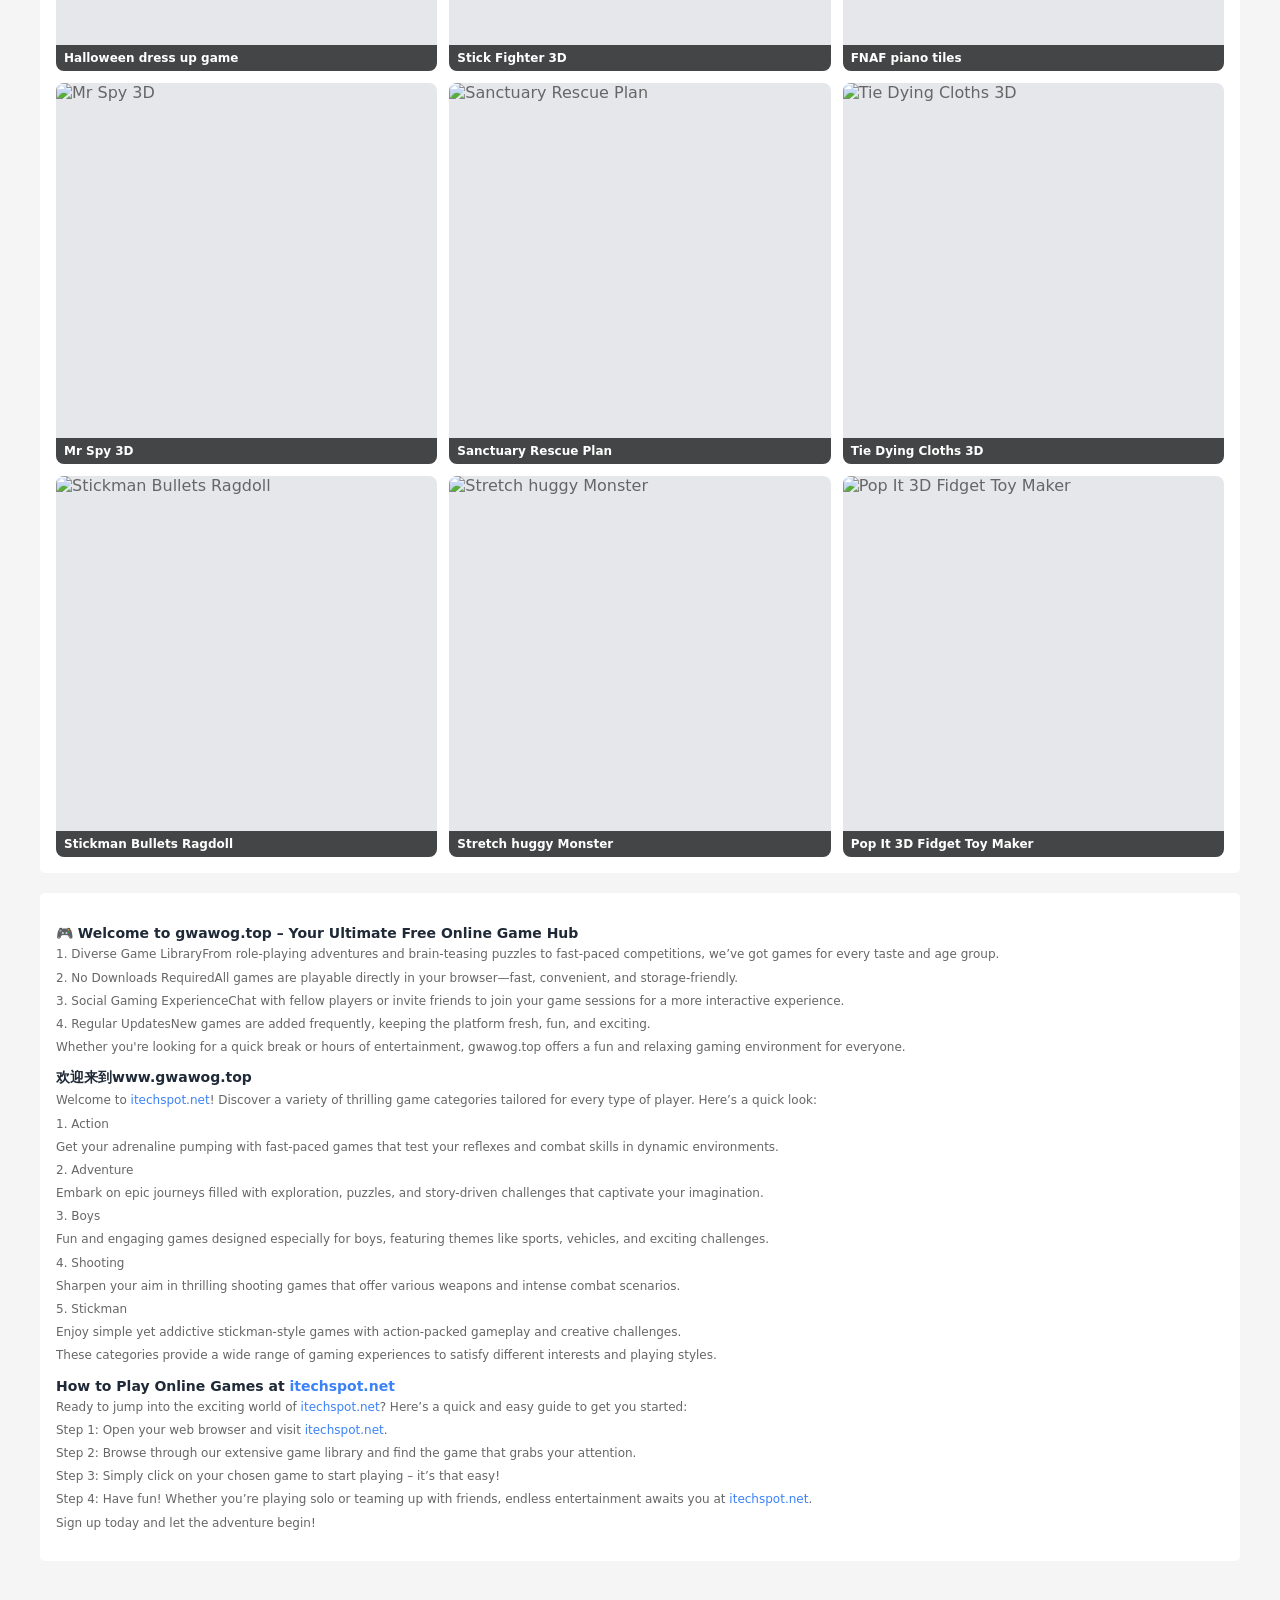
==== commit 7c88858f: "update" ====
--- a/index.html
+++ b/index.html
@@ -27,31 +27,30 @@
   <body>
     <header class="header">
       <div class="nav">
-        <a id="logo-link" class="logo" href="./index.html">
-          <img src="./public/static/Group%20116.png" alt="gwawog" />
-        </a>
         <div id="nav-links" class="nav-links"></div>
         <div class="lang">
-          <select id="lang-select" class="select" aria-label="Language">
-            <option value="en-US">English</option>
-            <option value="ja-JP">日本語</option>
-          </select>
+          <button class="lang-btn" id="lang-btn" aria-label="Language">&#127760;</button>
+          <div class="lang-dropdown" id="lang-dropdown">
+            <button class="lang-option" data-lang="en-US">English</button>
+            <button class="lang-option" data-lang="ja-JP">日本語</button>
+          </div>
         </div>
       </div>
-      <div id="nav-links-mobile" class="nav-mobile-bar"></div>
     </header>
 
     <main class="container">
       <div id="app-error" style="color:#dc2626;font-size:13px;margin:10px 0;"></div>
 
       <!-- Display Ad -->
-      <ins class="adsbygoogle"
-        style="display:block"
-        data-ad-client="ca-pub-3667734512479064"
-        data-ad-slot="5269504787"
-        data-ad-format="auto"
-        data-full-width-responsive="true"></ins>
-      <script>(adsbygoogle = window.adsbygoogle || []).push({});</script>
+      <div class="ad-wrap">
+        <ins class="adsbygoogle"
+          style="display:block"
+          data-ad-client="ca-pub-3667734512479064"
+          data-ad-slot="5269504787"
+          data-ad-format="auto"
+          data-full-width-responsive="true"></ins>
+        <script>(adsbygoogle = window.adsbygoogle || []).push({});</script>
+      </div>
 
       <section class="card section hero">
         <div id="hero-track" class="hero-track"></div>
@@ -67,12 +66,14 @@
       </section>
 
       <!-- Multiplex Ad -->
-      <ins class="adsbygoogle"
-        style="display:block"
-        data-ad-format="autorelaxed"
-        data-ad-client="ca-pub-3667734512479064"
-        data-ad-slot="5648778738"></ins>
-      <script>(adsbygoogle = window.adsbygoogle || []).push({});</script>
+      <div class="ad-wrap">
+        <ins class="adsbygoogle"
+          style="display:block"
+          data-ad-format="autorelaxed"
+          data-ad-client="ca-pub-3667734512479064"
+          data-ad-slot="5648778738"></ins>
+        <script>(adsbygoogle = window.adsbygoogle || []).push({});</script>
+      </div>
     </main>
 
     <footer class="footer">
--- a/assets/app.css
+++ b/assets/app.css
@@ -26,31 +26,14 @@
 .nav {
   max-width: 1200px;
   margin: 0 auto;
-  padding: 12px 20px;
+  padding: 8px 16px;
   display: flex;
   align-items: center;
   justify-content: space-between;
-  gap: 16px;
-}
-
-.logo {
-  display: flex;
-  align-items: center;
-  flex-shrink: 0;
-  transition: opacity 0.2s ease;
-}
-
-.logo:hover {
-  opacity: 0.8;
-}
-
-.logo img {
-  height: 44px;
-  width: auto;
-  display: block;
-}
-
-/* 桌面端分类导航 */
+  gap: 8px;
+}
+
+/* 分类导航 — 直接在顶部 */
 .nav-links {
   display: flex;
   flex-wrap: wrap;
@@ -65,7 +48,7 @@
   align-items: center;
   justify-content: center;
   height: 32px;
-  padding: 0 16px;
+  padding: 0 14px;
   border-radius: 6px;
   color: #cbd5e0;
   background: transparent;
@@ -74,47 +57,83 @@
   font-weight: 500;
   transition: background 0.2s ease, color 0.2s ease;
   cursor: pointer;
-}
-
-.nav-pill:hover {
-  background: rgba(255, 165, 0, 0.1);
-  color: #ed8936;
-}
-
+  text-decoration: none;
+}
+
+.nav-pill:hover,
 .nav-pill.active {
   background: rgba(255, 165, 0, 0.1);
   color: #ed8936;
 }
 
+/* 语言切换 — 地球图标按钮 */
 .lang {
+  position: relative;
+  flex-shrink: 0;
+}
+
+.lang-btn {
   display: inline-flex;
   align-items: center;
-  flex-shrink: 0;
-}
-
-.select {
-  height: 34px;
-  border: 1px solid #4a5568;
+  justify-content: center;
+  width: 36px;
+  height: 36px;
   border-radius: 8px;
-  padding: 0 10px;
-  font-size: 13px;
-  background: #4a5568;
-  color: #e2e8f0;
+  background: transparent;
+  border: none;
+  color: #cbd5e0;
   cursor: pointer;
-  -webkit-appearance: none;
-  -moz-appearance: none;
-  appearance: none;
-}
-
-/* 移动端二级导航栏 */
+  font-size: 20px;
+  transition: background 0.2s;
+}
+
+.lang-btn:hover {
+  background: rgba(255,255,255,0.1);
+  color: white;
+}
+
+.lang-dropdown {
+  display: none;
+  position: absolute;
+  right: 0;
+  top: calc(100% + 4px);
+  background: white;
+  border-radius: 8px;
+  box-shadow: 0 4px 16px rgba(0,0,0,0.15);
+  min-width: 110px;
+  overflow: hidden;
+  z-index: 100;
+}
+
+.lang-dropdown.open {
+  display: block;
+}
+
+.lang-option {
+  display: block;
+  width: 100%;
+  padding: 10px 16px;
+  text-align: left;
+  background: none;
+  border: none;
+  font-size: 14px;
+  color: #1f2937;
+  cursor: pointer;
+  transition: background 0.15s;
+}
+
+.lang-option:hover {
+  background: #f3f4f6;
+}
+
+.lang-option.active {
+  color: #ed8936;
+  font-weight: 600;
+}
+
+/* 移动端二级导航栏 — 不再需要，隐藏 */
 .nav-mobile-bar {
   display: none;
-  justify-content: center;
-  padding: 6px 12px;
-  gap: 4px;
-  flex-wrap: wrap;
-  background: #3a4556;
-  border-top: 1px solid #4a5568;
 }
 
 /* ===== LAYOUT ===== */
@@ -320,7 +339,21 @@
   font-size: 12px;
 }
 
-/* ===== INFO SECTION ===== */
+/* ===== 广告占位 — 防止加载时布局跳动 ===== */
+.ad-wrap {
+  min-height: 100px;
+  text-align: center;
+  overflow: hidden;
+}
+
+.ad-wrap ins {
+  display: block;
+}
+
+/* unfilled 时隐藏整个广告容器 */
+.ad-wrap:has(ins[data-ad-status="unfilled"]) {
+  display: none;
+}
 .info {
   padding: 20px 16px 24px;
   background: transparent;
@@ -425,21 +458,6 @@
 }
 
 /* ===== RESPONSIVE ===== */
-@media (max-width: 1024px) {
-  .nav-links {
-    display: none;
-  }
-  .nav-mobile-bar {
-    display: flex;
-  }
-}
-
-@media (min-width: 1025px) {
-  .nav-mobile-bar {
-    display: none;
-  }
-}
-
 @media (max-width: 768px) {
   .grid {
     grid-template-columns: repeat(3, minmax(0, 1fr));
@@ -447,10 +465,17 @@
     padding: 0 12px 12px;
   }
   .nav {
-    padding: 10px 12px;
+    padding: 8px 12px;
   }
   .container {
     padding: 0 0 16px;
+  }
+  .nav-links {
+    gap: 2px;
+  }
+  .nav-pill {
+    padding: 0 10px;
+    font-size: 12px;
   }
 }
 
@@ -459,3 +484,14 @@
     grid-template-columns: repeat(2, minmax(0, 1fr));
   }
 }
+
+/* ===== ADS ===== */
+.ad-wrap {
+  min-height: 0;
+  overflow: hidden;
+}
+
+.ad-wrap:empty,
+.ad-wrap ins[data-ad-status="unfilled"] {
+  display: none;
+}
